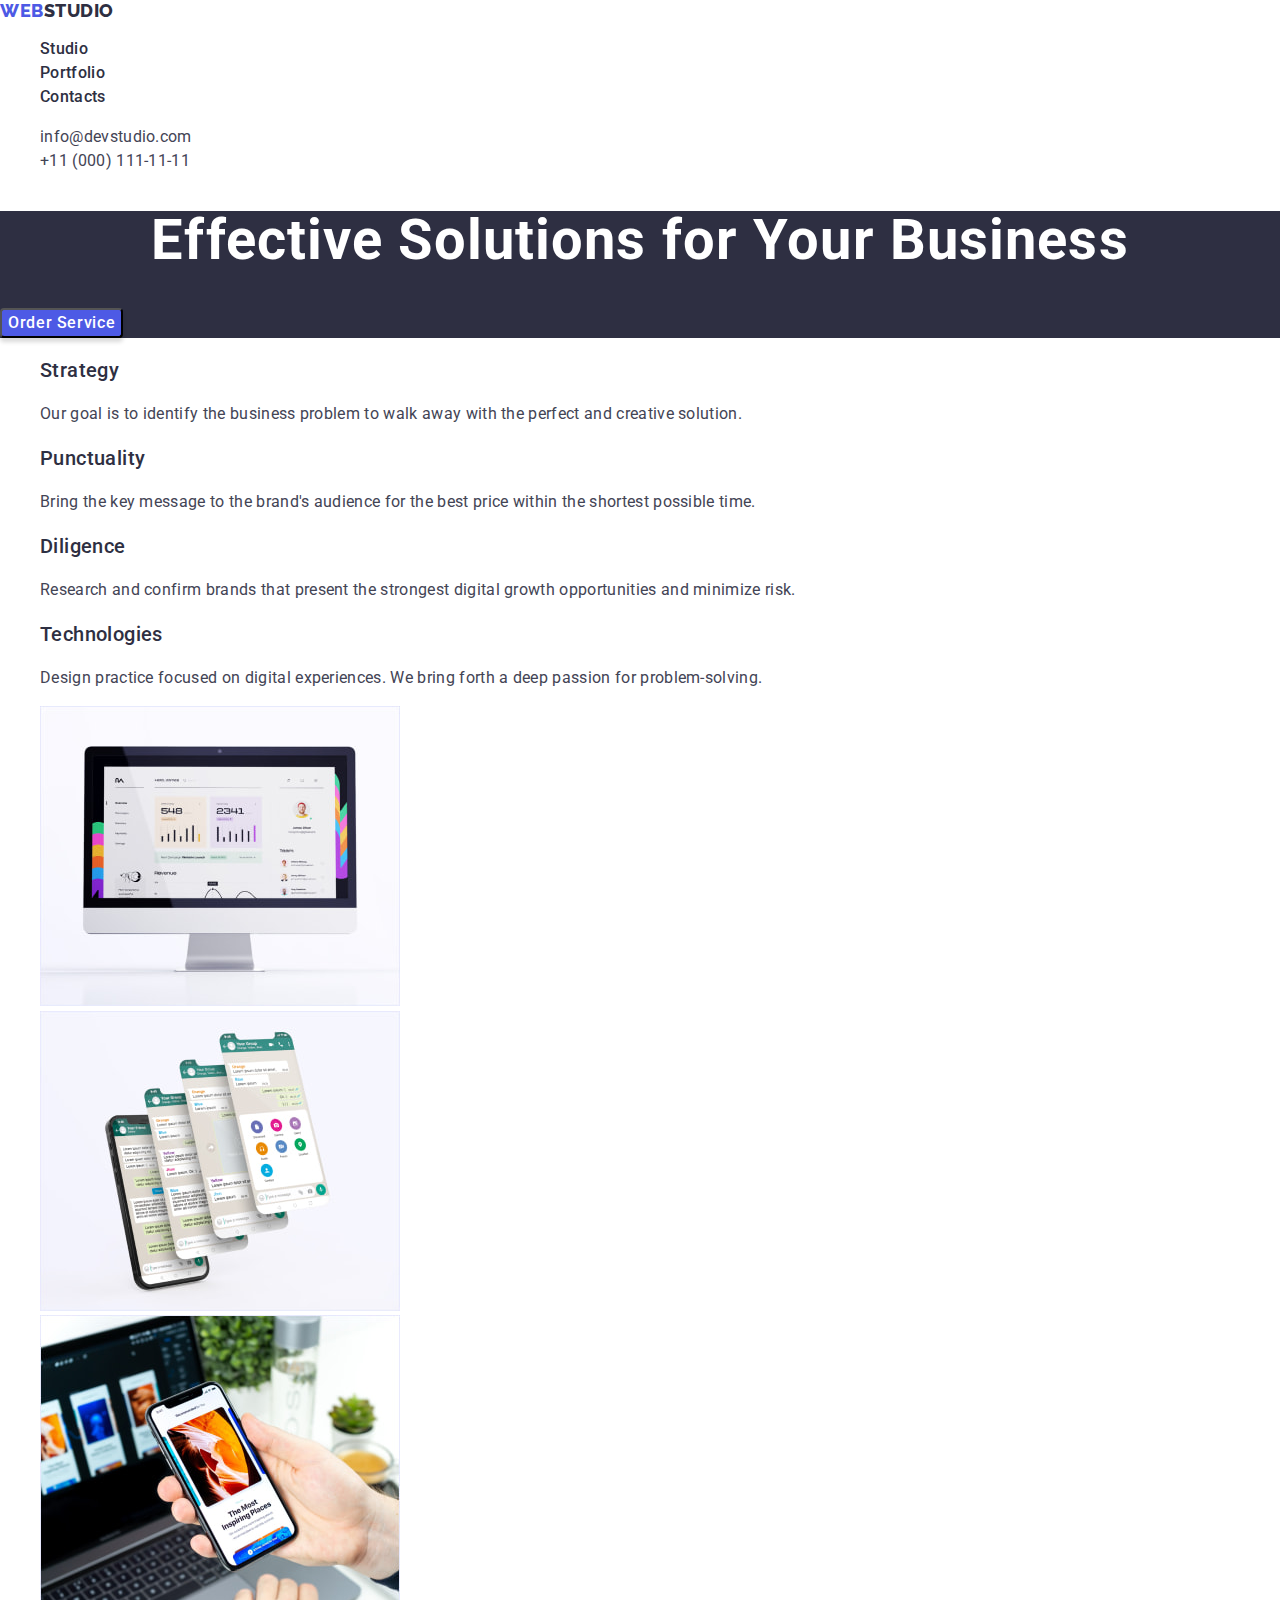
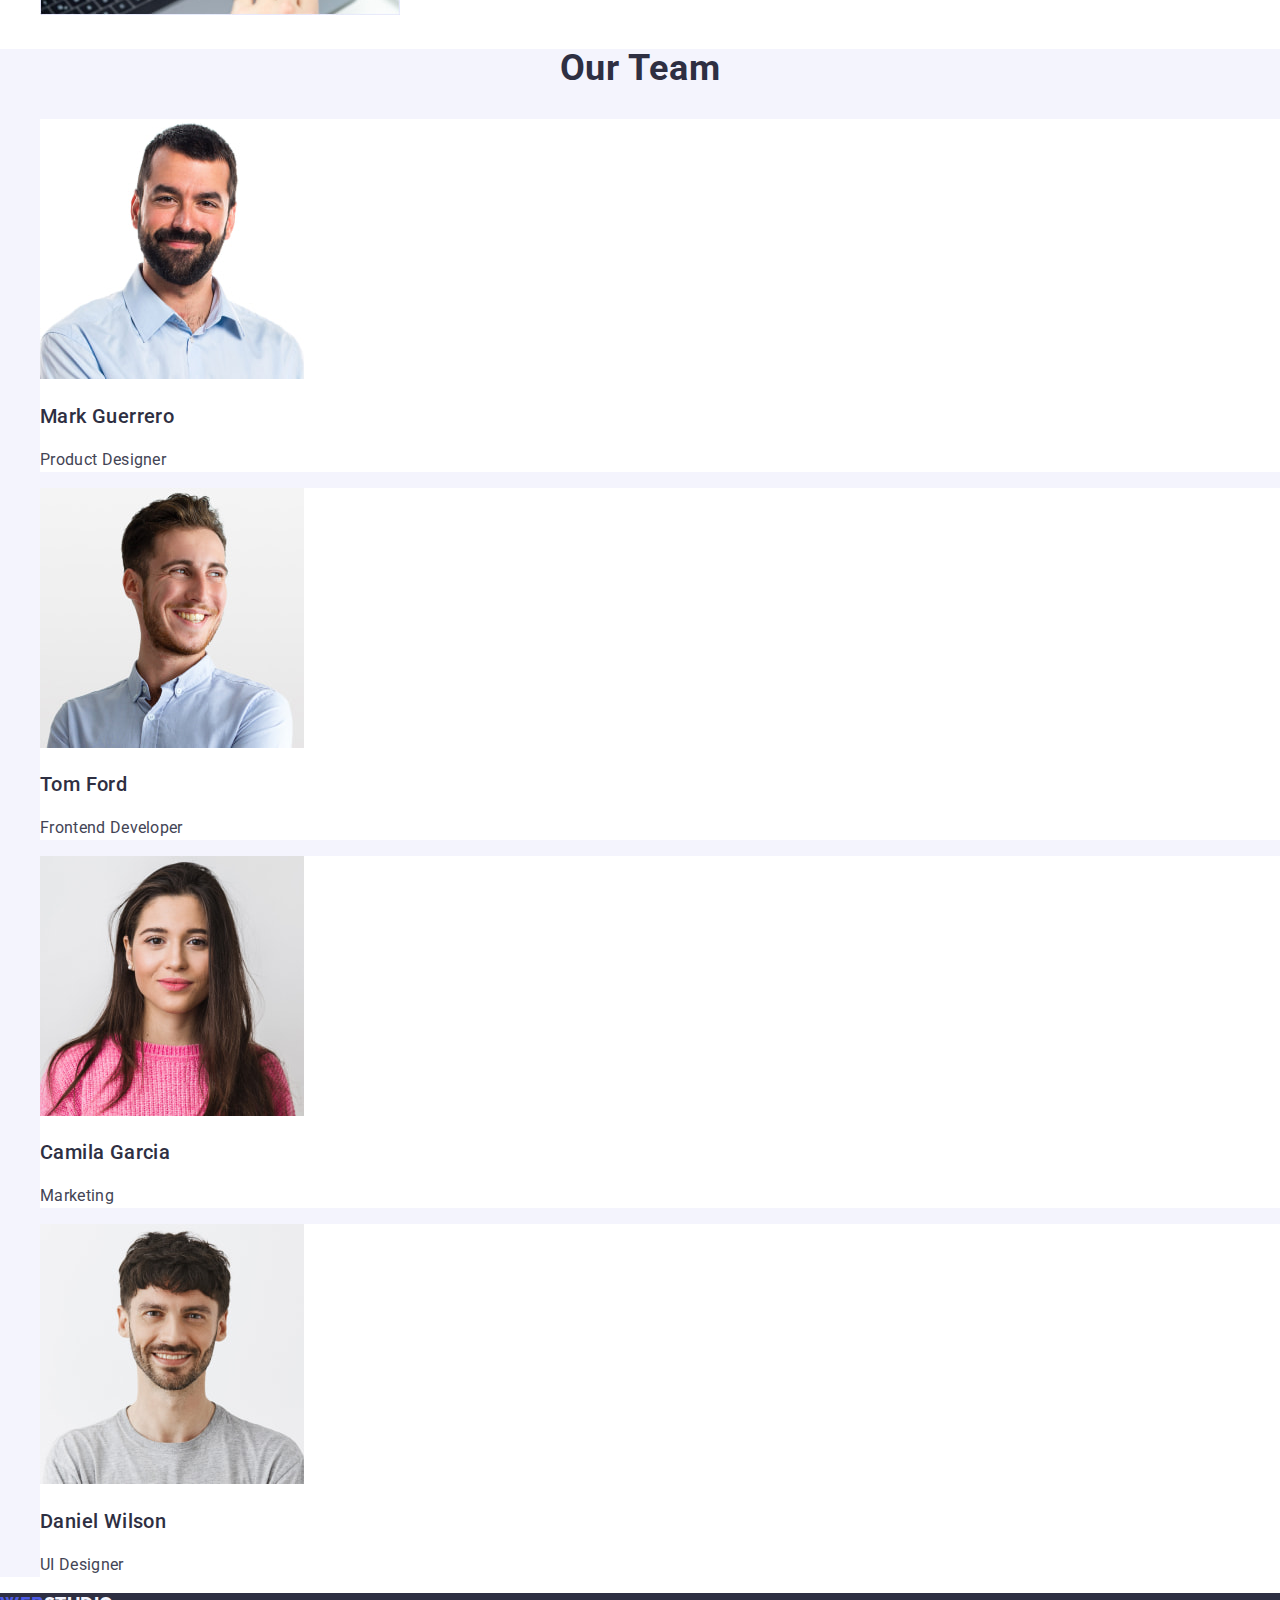
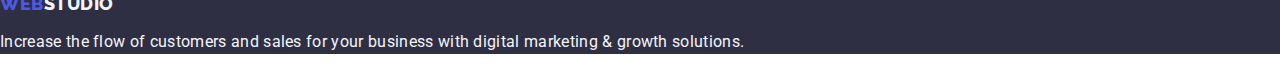
==== index.html @ 21a8a0e9 "HW updated in accordance to mentor`s advice" ====
<!DOCTYPE html>
<html lang="en">
  <head>
    <meta charset="UTF-8" />
    <meta http-equiv="X-UA-Compatible" content="IE=edge" />
    <meta name="viewport" content="width=device-width, initial-scale=1.0" />
    <meta name="description" content="Effective Solutions for Your Business" />
    <title>Vebstudio</title>
    <link rel="preconnect" href="https://fonts.googleapis.com" />
    <link rel="preconnect" href="https://fonts.gstatic.com" crossorigin />
    <link
      href="https://fonts.googleapis.com/css2?family=Raleway:wght@800&family=Roboto:wght@400;500;700;900&display=swap"
      rel="stylesheet"
    />
    <link
      rel="stylesheet"
      href="https://cdnjs.cloudflare.com/ajax/libs/modern-normalize/1.0.0/modern-normalize.min.css"
    />
    <link rel="stylesheet" href="./css/styles.css" />
  </head>

  <body class="page-content">
    <!-- header section -->
    <header class="header">
      <!-- Menu nav -->
      <nav class="header-nav">
        <a class="logo link logo-web-light" href="./index.html">Web<span class="logo-web">Studio</span></a>
        <ul class="header-nav-list list">
          <li class="header-nav-item">
            <a class="header-nav-link link" href="./index.html">Studio</a>
          </li>
          <li class="header-nav-item">
            <a class="header-nav-link link" href="./portfolio.html">Portfolio</a>
          </li>
          <li class="header-nav-item">
            <a class="header-nav-link link" href="">Contacts</a>
          </li>
        </ul>
      </nav>
      <address class="header-contact">
        <ul class="header-contact-list list">
          <li class="header-contact-item">
            <a class="contact link" href="mailto:info@devstudio.com">info@devstudio.com</a>
          </li>
          <li class="header-contact-item">
            <a class="contact link" href="tel:+110001111111">+11 (000) 111-11-11</a>
          </li>
        </ul>
      </address>
    </header>

    <!-- unique page content -->
    <main class="main">
      <!-- hero section -->
      <section class="main-hero">
        <h1 class="main-title main-hero-title">Effective Solutions for Your Business</h1>
        <button class="btn button-text" type="button">Order Service</button>
      </section>

      <!-- feature section -->
      <section class="main-feature">
        <h2 class="section-title main-feature-title" hidden>Our features</h2>
        <ul class="main-feature-list list">
          <li class="main-feature-item">
            <h3 class="subtitle">Strategy</h3>
            <p class="subtitle-txt">
              Our goal is to identify the business problem to walk away with the perfect and creative solution.
            </p>
          </li>
          <li class="main-feature-item">
            <h3 class="subtitle">Punctuality</h3>
            <p class="subtitle-txt">
              Bring the key message to the brand's audience for the best price within the shortest possible time.
            </p>
          </li>
          <li class="main-feature-item">
            <h3 class="subtitle">Diligence</h3>
            <p class="subtitle-txt">
              Research and confirm brands that present the strongest digital growth opportunities and minimize risk.
            </p>
          </li>
          <li class="main-feature-item">
            <h3 class="subtitle">Technologies</h3>
            <p class="subtitle-txt">
              Design practice focused on digital experiences. We bring forth a deep passion for problem-solving.
            </p>
          </li>
        </ul>
      </section>

      <!-- service section -->
      <section class="main-service">
        <h2 class="section-title main-service-title" hidden>What are we doing</h2>
        <ul class="main-service-list list">
          <li class="main-service-item">
            <img class="main-service-img" src="./images/section-2/img-1.jpg" alt="Monitor" width="360" height="300" />
          </li>
          <li class="main-service-item">
            <img
              class="main-service-img"
              src="./images/section-2/img-2.jpg"
              alt="Mobile app"
              width="360"
              height="300"
            />
          </li>
          <li class="main-service-item">
            <img
              class="main-service-img"
              src="./images/section-2/img-3.jpg"
              alt="Phone in a hand"
              width="360"
              height="300"
            />
          </li>
        </ul>
      </section>

      <!-- team section -->
      <section class="main-team">
        <h2 class="section-title main-team-title">Our Team</h2>
        <ul class="main-team-list list">
          <li class="main-team-item">
            <img class="main-team-img" src="./images/team/img-1.jpg" alt="Product Designer" width="264" height="260" />
            <h3 class="subtitle">Mark Guerrero</h3>
            <p class="subtitle-txt">Product Designer</p>
          </li>
          <li class="main-team-item">
            <img
              class="main-team-img"
              src="./images/team/img-2.jpg"
              alt="Frontend Developer"
              width="264"
              height="260"
            />
            <h3 class="subtitle">Tom Ford</h3>
            <p class="subtitle-txt">Frontend Developer</p>
          </li>
          <li class="main-team-item">
            <img class="main-team-img" src="./images/team/img-3.jpg" alt="Marketer" width="264" height="260" />
            <h3 class="subtitle">Camila Garcia</h3>
            <p class="subtitle-txt">Marketing</p>
          </li>
          <li class="main-team-item">
            <img class="main-team-img" src="./images/team/img-4.jpg" alt="UI Designer" width="264" height="260" />
            <h3 class="subtitle">Daniel Wilson</h3>
            <p class="subtitle-txt">UI Designer</p>
          </li>
        </ul>
      </section>
    </main>

    <!-- footer section -->
    <footer class="footer">
      <a class="logo link logo-web-light" href="./index.html">Web<span class="logo-web logo-light">Studio</span></a>
      <p class="footer-text subtitle-txt">
        Increase the flow of customers and sales for your business with digital marketing & growth solutions.
      </p>
    </footer>
  </body>
</html>
---- css/styles.css ----
:root {
  /* Fonts */
  --primary-font: 'Roboto', sans-serif;
  --secondary-font: 'Raleway', sans-serif;

  /* Colors */
  --color-iris: #4d5ae5;
  --color-ocean: #404bbf;
  --color-navy-blue: #2e2f42;
  --color-green: #31d0aa;
  --color-slate: #434455;
  --color-light-slate: #8e8f99;
  --color-cornflower: #e7e9fc;
  --color-cloud: #f4f4fd;
  --color-navy-blue-modal: #2e2f42;
  --color-grey: #2e2f42;
  --color-white: #ffffff;
  --color-dairy: #fcfcfc;
  /* Text colors */
  --main-txt-cl: #434455;
  --sec-txt-cl: #2e2f42;
  --main-title-cl: #ffffff;

  /* Other */
}
body {
  background-color: var(--color-white);
  font-size: 16px;
  font-family: var(--primary-font);
  color: var(--main-txt-cl);
}
/**
  |============================
  | Base styles
  |============================
*/
.visually-hidden {
  position: absolute;
  width: 1px;
  height: 1px;
  margin: -1px;
  border: 0;
  padding: 0;
  white-space: nowrap;
  clip-path: inset(100%);
  clip: rect(0 0 0 0);
  overflow: hidden;
}
.list {
  list-style-type: none;
}
.link {
  text-decoration: none;
}
.link:hover,
.link:focus {
  text-decoration: none;
}
.btn {
  font-family: inherit;
  cursor: pointer;
  background: var(--color-iris);
  box-shadow: 0px 4px 4px rgba(0, 0, 0, 0.15);
  border-radius: 4px;
}
.btn:hover,
.btn:focus {
  background-color: var(--color-ocean);
}
.main-title {
  font-family: var(--primary-font);
  font-size: 56px;
  font-weight: 700;
  line-height: 1.07;
  letter-spacing: 0.02em;
  text-align: center;
  color: var(--main-title-cl);
}
.section-title {
  font-size: 36px;
  font-weight: 700;
  line-height: 1.11;
  letter-spacing: 0.02em;
  text-transform: capitalize;
  text-align: center;
  color: var(--color-navy-blue);
}
.subtitle {
  font-size: 20px;
  font-weight: 500;
  line-height: 1.2;
  letter-spacing: 0.02em;
  color: var(--color-navy-blue);
}

.subtitle-txt {
  font-size: 16px;
  line-height: 1.5;
  letter-spacing: 0.02em;
}
.descr {
  font-size: 16px;
  font-weight: 500;
  line-height: 1.5;
  letter-spacing: 0.02em;
}
.button-text {
  font-size: 16px;
  font-weight: 500;
  line-height: 1.5;
  letter-spacing: 0.04em;
  text-decoration: none;
  text-transform: none;
  color: var(--color-white);
}
.small-text {
  font-size: 12px;
  line-height: 1.16;
  letter-spacing: 0.04em;
}
.logo,
.logo-web {
  font-family: var(--secondary-font);
  font-weight: 800;
  font-size: 18px;
  line-height: 1.17;
  letter-spacing: 0.03em;
  text-transform: uppercase;
  color: var(--color-navy-blue);
}
.logo-web-light {
  color: var(--color-iris);
}
.logo-light {
  color: var(--color-cloud);
}

/**
  |============================
  | Main page styles
  |============================
*/
/* Header styles */
/* nav section */
.header-nav-link {
  font-family: var(--primary-font);
  font-weight: 500;
  font-size: 16px;
  line-height: 1.5;
  letter-spacing: 0.02em;
  color: var(--color-navy-blue);
}
.header-nav-link:hover,
.header-nav-link:focus {
  color: var(--color-ocean);
}
/* contact section */
.header-contact {
  font-style: normal;
}
.contact {
  font-size: 16px;
  line-height: 1.5;
  letter-spacing: 0.02em;
  color: var(--color-slate);
}
.contact:hover,
.contact:focus {
  color: var(--color-ocean);
}
/* Main styles */
/* Hero section */
.main-hero {
  background-color: var(--color-navy-blue);
}
/* Feature section */

/* Service section */

/* team section */
.main-team {
  background-color: var(--color-cloud);
}

.main-team-item {
  background-color: var(--color-white);
}
.main-team-name {
  text-align: center;
}

.main-team-text {
  text-align: center;
}
/* Footer styles */
.footer {
  background-color: var(--color-navy-blue);
}
.footer-text {
  color: var(--color-cloud);
}

/**
  |============================
  | Portfolio styles
  |============================
*/
/* Portfolio main content styles */
.filter-btn {
  background-color: var(--color-cloud);
  border: 1px solid var(--color-cornflower);
  border-radius: 4px;
  color: var(--color-iris);
}

.filter-btn:hover,
.filter-btn:focus {
  color: var(--color-white);
}
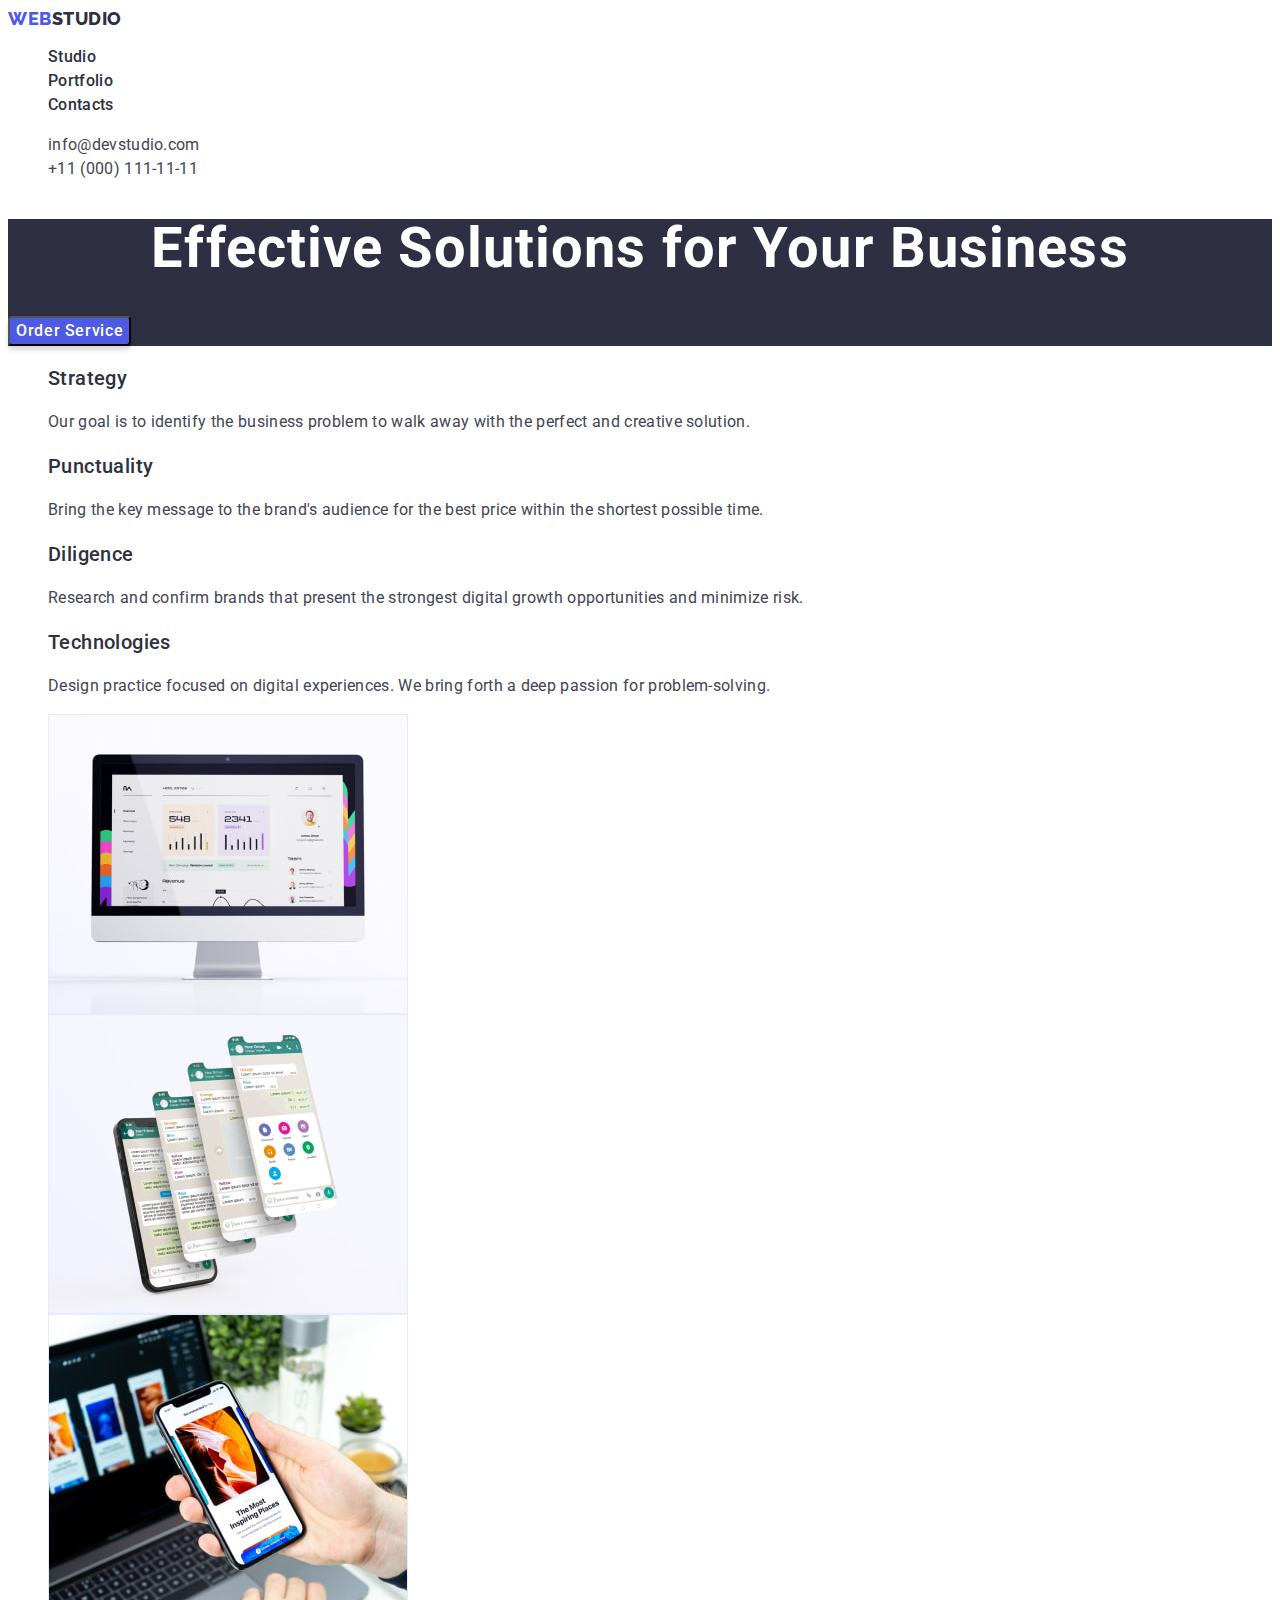
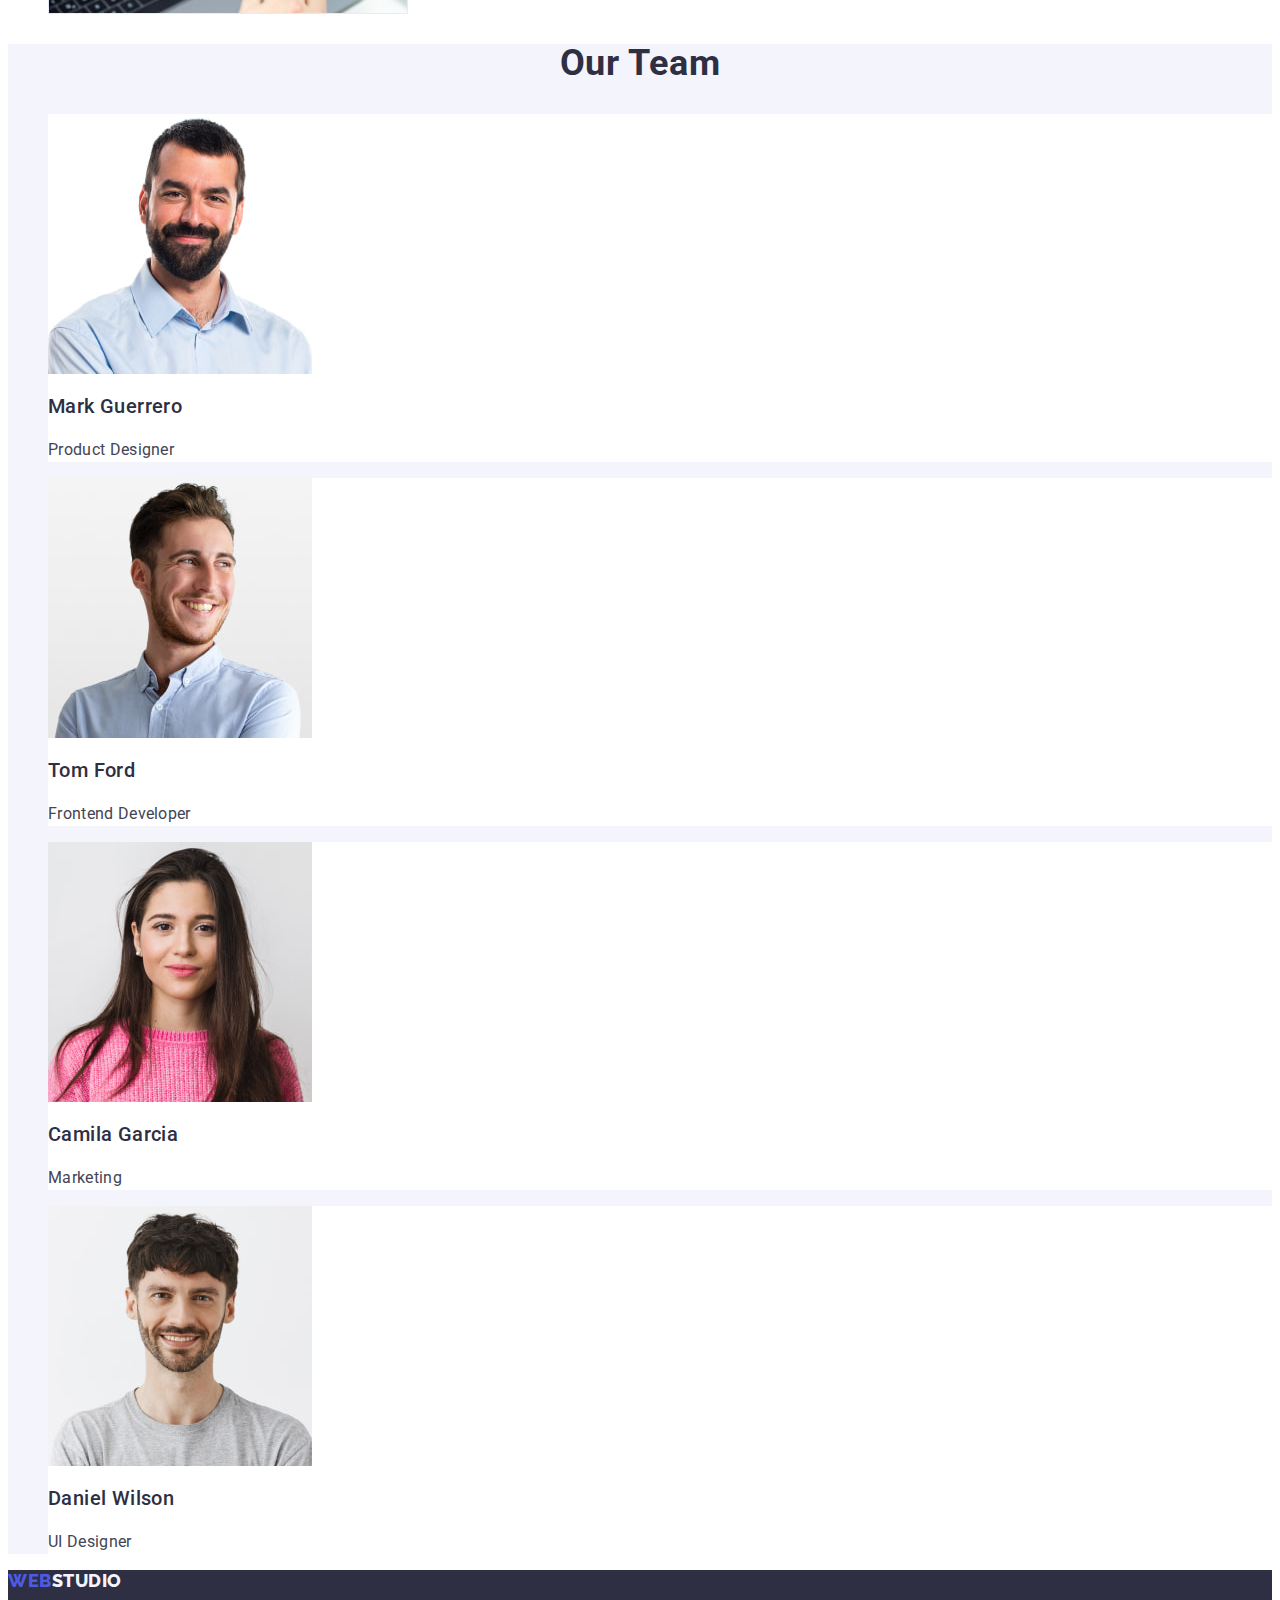
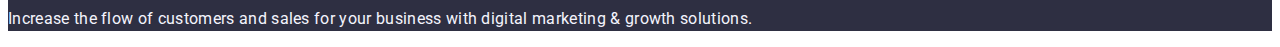
==== commit 87e8e007: "normalize" ====
--- a/index.html
+++ b/index.html
@@ -14,7 +14,10 @@
     />
     <link
       rel="stylesheet"
-      href="https://cdnjs.cloudflare.com/ajax/libs/modern-normalize/1.0.0/modern-normalize.min.css"
+      href="https://cdnjs.cloudflare.com/ajax/libs/modern-normalize/1.1.0/modern-normalize.min.css"
+      integrity="sha512-wpPYUAdjBVSE4KJnH1VR1HeZfpl1ub8YT/NKx4PuQ5NmX2tKuGu6U/JRp5y+Y8XG2tV+wKQpNHVUX03MfMFn9Q=="
+      crossorigin="anonymous"
+      referrerpolicy="no-referrer"
     />
     <link rel="stylesheet" href="./css/styles.css" />
   </head>
--- a/css/styles.css
+++ b/css/styles.css
@@ -1,3 +1,22 @@
+html {
+  box-sizing: border-box;
+}
+
+*,
+*::before,
+*::after {
+  box-sizing: inherit;
+}
+
+/**
+  |============================
+  | NORMALIZE VS RESET
+  |============================
+*/
+img {
+  display: block;
+}
+
 :root {
   /* Fonts */
   --primary-font: 'Roboto', sans-serif;
@@ -97,6 +116,7 @@
   font-size: 16px;
   line-height: 1.5;
   letter-spacing: 0.02em;
+  color: var(--color-slate);
 }
 .descr {
   font-size: 16px;
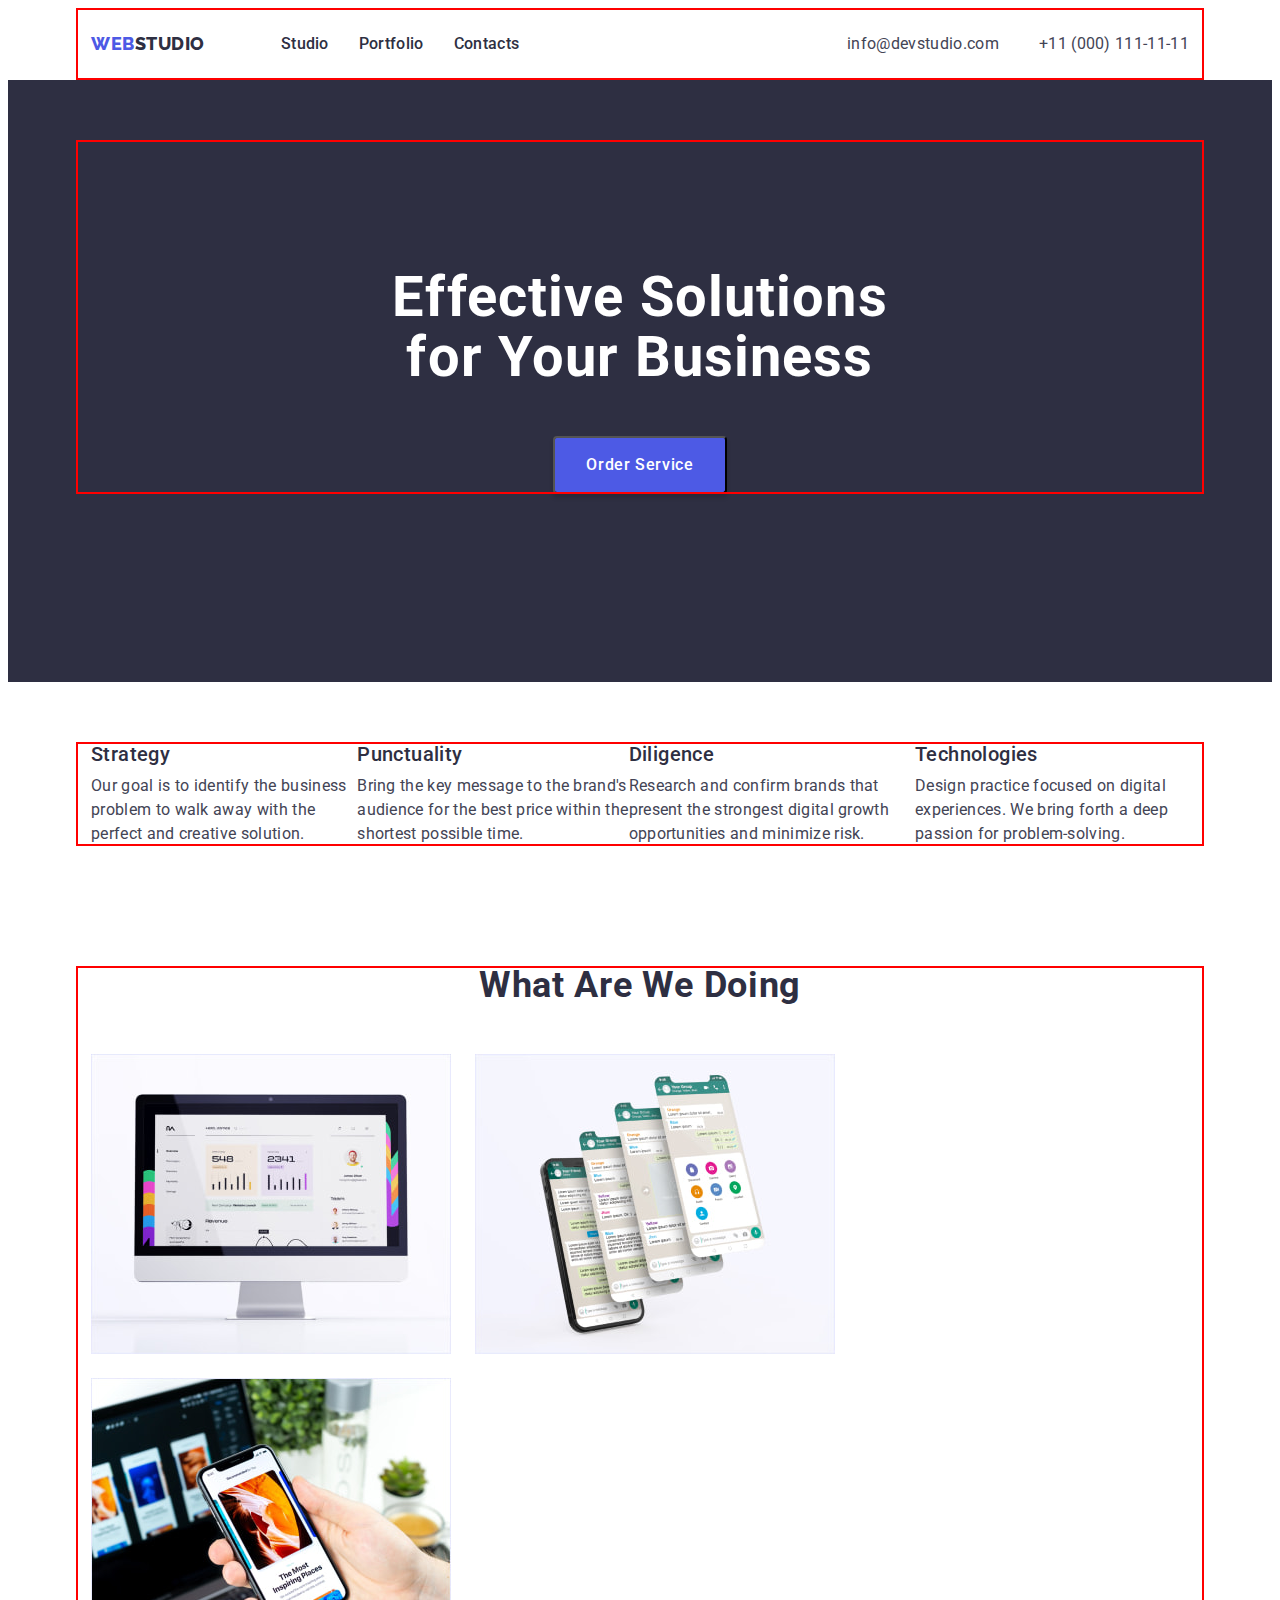
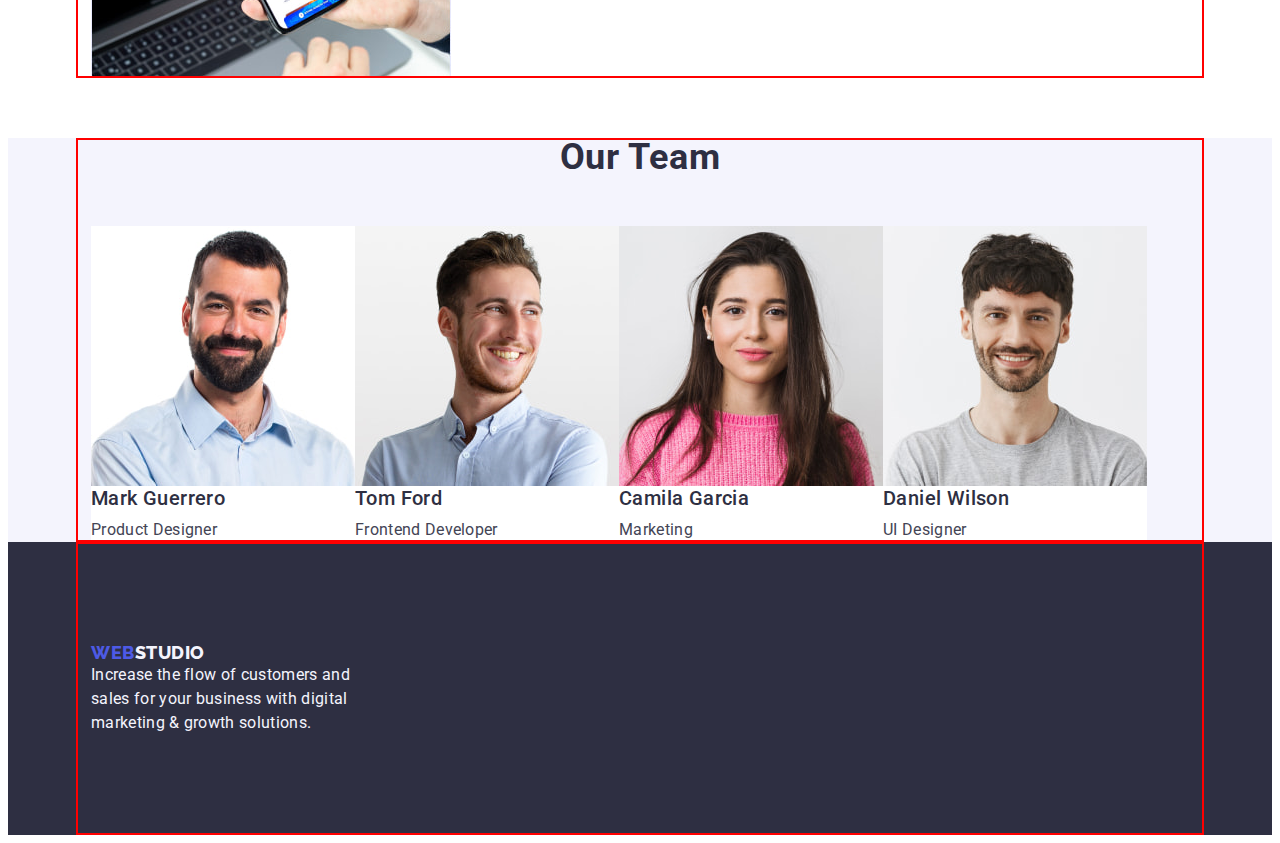
==== commit b9612b64: "111" ====
--- a/index.html
+++ b/index.html
@@ -25,140 +25,158 @@
   <body class="page-content">
     <!-- header section -->
     <header class="header">
-      <!-- Menu nav -->
-      <nav class="header-nav">
-        <a class="logo link logo-web-light" href="./index.html">Web<span class="logo-web">Studio</span></a>
-        <ul class="header-nav-list list">
-          <li class="header-nav-item">
-            <a class="header-nav-link link" href="./index.html">Studio</a>
-          </li>
-          <li class="header-nav-item">
-            <a class="header-nav-link link" href="./portfolio.html">Portfolio</a>
-          </li>
-          <li class="header-nav-item">
-            <a class="header-nav-link link" href="">Contacts</a>
-          </li>
-        </ul>
-      </nav>
-      <address class="header-contact">
-        <ul class="header-contact-list list">
-          <li class="header-contact-item">
-            <a class="contact link" href="mailto:info@devstudio.com">info@devstudio.com</a>
-          </li>
-          <li class="header-contact-item">
-            <a class="contact link" href="tel:+110001111111">+11 (000) 111-11-11</a>
-          </li>
-        </ul>
-      </address>
+      <div class="container flex-container">
+        <!-- Menu nav -->
+        <nav class="header-nav">
+          <a class="logo link logo-web-light" href="./index.html">Web<span class="logo-web">Studio</span></a>
+          <ul class="header-nav-list list">
+            <li class="header-nav-item">
+              <a class="header-nav-link link" href="./index.html">Studio</a>
+            </li>
+            <li class="header-nav-item">
+              <a class="header-nav-link link" href="./portfolio.html">Portfolio</a>
+            </li>
+            <li class="header-nav-item">
+              <a class="header-nav-link link" href="">Contacts</a>
+            </li>
+          </ul>
+        </nav>
+        <address class="header-contact">
+          <ul class="header-contact-list list">
+            <li class="header-contact-item">
+              <a class="contact link" href="mailto:info@devstudio.com">info@devstudio.com</a>
+            </li>
+            <li class="header-contact-item">
+              <a class="contact link" href="tel:+110001111111">+11 (000) 111-11-11</a>
+            </li>
+          </ul>
+        </address>
+      </div>
     </header>
 
     <!-- unique page content -->
     <main class="main">
       <!-- hero section -->
-      <section class="main-hero">
-        <h1 class="main-title main-hero-title">Effective Solutions for Your Business</h1>
-        <button class="btn button-text" type="button">Order Service</button>
+      <section class="main-hero section">
+        <div class="container">
+          <h1 class="main-title main-hero-title">Effective Solutions for Your Business</h1>
+          <button class="btn button-text main-hero-btn" type="button">Order Service</button>
+        </div>
       </section>
 
       <!-- feature section -->
-      <section class="main-feature">
-        <h2 class="section-title main-feature-title" hidden>Our features</h2>
-        <ul class="main-feature-list list">
-          <li class="main-feature-item">
-            <h3 class="subtitle">Strategy</h3>
-            <p class="subtitle-txt">
-              Our goal is to identify the business problem to walk away with the perfect and creative solution.
-            </p>
-          </li>
-          <li class="main-feature-item">
-            <h3 class="subtitle">Punctuality</h3>
-            <p class="subtitle-txt">
-              Bring the key message to the brand's audience for the best price within the shortest possible time.
-            </p>
-          </li>
-          <li class="main-feature-item">
-            <h3 class="subtitle">Diligence</h3>
-            <p class="subtitle-txt">
-              Research and confirm brands that present the strongest digital growth opportunities and minimize risk.
-            </p>
-          </li>
-          <li class="main-feature-item">
-            <h3 class="subtitle">Technologies</h3>
-            <p class="subtitle-txt">
-              Design practice focused on digital experiences. We bring forth a deep passion for problem-solving.
-            </p>
-          </li>
-        </ul>
+      <section class="main-feature section">
+        <div class="container">
+          <h2 class="section-title main-feature-title" hidden>Our features</h2>
+          <ul class="main-feature-list list flex-container">
+            <li class="main-feature-item">
+              <h3 class="subtitle">Strategy</h3>
+              <p class="subtitle-txt">
+                Our goal is to identify the business problem to walk away with the perfect and creative solution.
+              </p>
+            </li>
+            <li class="main-feature-item">
+              <h3 class="subtitle">Punctuality</h3>
+              <p class="subtitle-txt">
+                Bring the key message to the brand's audience for the best price within the shortest possible time.
+              </p>
+            </li>
+            <li class="main-feature-item">
+              <h3 class="subtitle">Diligence</h3>
+              <p class="subtitle-txt">
+                Research and confirm brands that present the strongest digital growth opportunities and minimize risk.
+              </p>
+            </li>
+            <li class="main-feature-item">
+              <h3 class="subtitle">Technologies</h3>
+              <p class="subtitle-txt">
+                Design practice focused on digital experiences. We bring forth a deep passion for problem-solving.
+              </p>
+            </li>
+          </ul>
+        </div>
       </section>
 
       <!-- service section -->
-      <section class="main-service">
-        <h2 class="section-title main-service-title" hidden>What are we doing</h2>
-        <ul class="main-service-list list">
-          <li class="main-service-item">
-            <img class="main-service-img" src="./images/section-2/img-1.jpg" alt="Monitor" width="360" height="300" />
-          </li>
-          <li class="main-service-item">
-            <img
-              class="main-service-img"
-              src="./images/section-2/img-2.jpg"
-              alt="Mobile app"
-              width="360"
-              height="300"
-            />
-          </li>
-          <li class="main-service-item">
-            <img
-              class="main-service-img"
-              src="./images/section-2/img-3.jpg"
-              alt="Phone in a hand"
-              width="360"
-              height="300"
-            />
-          </li>
-        </ul>
+      <section class="main-service section">
+        <div class="container">
+          <h2 class="section-title main-service-title">What are we doing</h2>
+          <ul class="main-service-list list card-set flex-container">
+            <li class="main-service-item card-set-item">
+              <img class="main-service-img" src="./images/section-2/img-1.jpg" alt="Monitor" width="360" height="300" />
+            </li>
+            <li class="main-service-item card-set-item">
+              <img
+                class="main-service-img"
+                src="./images/section-2/img-2.jpg"
+                alt="Mobile app"
+                width="360"
+                height="300"
+              />
+            </li>
+            <li class="main-service-item card-set-item">
+              <img
+                class="main-service-img"
+                src="./images/section-2/img-3.jpg"
+                alt="Phone in a hand"
+                width="360"
+                height="300"
+              />
+            </li>
+          </ul>
+        </div>
       </section>
 
       <!-- team section -->
-      <section class="main-team">
-        <h2 class="section-title main-team-title">Our Team</h2>
-        <ul class="main-team-list list">
-          <li class="main-team-item">
-            <img class="main-team-img" src="./images/team/img-1.jpg" alt="Product Designer" width="264" height="260" />
-            <h3 class="subtitle">Mark Guerrero</h3>
-            <p class="subtitle-txt">Product Designer</p>
-          </li>
-          <li class="main-team-item">
-            <img
-              class="main-team-img"
-              src="./images/team/img-2.jpg"
-              alt="Frontend Developer"
-              width="264"
-              height="260"
-            />
-            <h3 class="subtitle">Tom Ford</h3>
-            <p class="subtitle-txt">Frontend Developer</p>
-          </li>
-          <li class="main-team-item">
-            <img class="main-team-img" src="./images/team/img-3.jpg" alt="Marketer" width="264" height="260" />
-            <h3 class="subtitle">Camila Garcia</h3>
-            <p class="subtitle-txt">Marketing</p>
-          </li>
-          <li class="main-team-item">
-            <img class="main-team-img" src="./images/team/img-4.jpg" alt="UI Designer" width="264" height="260" />
-            <h3 class="subtitle">Daniel Wilson</h3>
-            <p class="subtitle-txt">UI Designer</p>
-          </li>
-        </ul>
+      <section class="main-team section">
+        <div class="container">
+          <h2 class="section-title main-team-title">Our Team</h2>
+          <ul class="main-team-list list flex-container">
+            <li class="main-team-item">
+              <img
+                class="main-team-img"
+                src="./images/team/img-1.jpg"
+                alt="Product Designer"
+                width="264"
+                height="260"
+              />
+              <h3 class="subtitle">Mark Guerrero</h3>
+              <p class="subtitle-txt">Product Designer</p>
+            </li>
+            <li class="main-team-item">
+              <img
+                class="main-team-img"
+                src="./images/team/img-2.jpg"
+                alt="Frontend Developer"
+                width="264"
+                height="260"
+              />
+              <h3 class="subtitle">Tom Ford</h3>
+              <p class="subtitle-txt">Frontend Developer</p>
+            </li>
+            <li class="main-team-item">
+              <img class="main-team-img" src="./images/team/img-3.jpg" alt="Marketer" width="264" height="260" />
+              <h3 class="subtitle">Camila Garcia</h3>
+              <p class="subtitle-txt">Marketing</p>
+            </li>
+            <li class="main-team-item">
+              <img class="main-team-img" src="./images/team/img-4.jpg" alt="UI Designer" width="264" height="260" />
+              <h3 class="subtitle">Daniel Wilson</h3>
+              <p class="subtitle-txt">UI Designer</p>
+            </li>
+          </ul>
+        </div>
       </section>
     </main>
 
     <!-- footer section -->
     <footer class="footer">
-      <a class="logo link logo-web-light" href="./index.html">Web<span class="logo-web logo-light">Studio</span></a>
-      <p class="footer-text subtitle-txt">
-        Increase the flow of customers and sales for your business with digital marketing & growth solutions.
-      </p>
+      <div class="container footer-container">
+        <a class="logo link logo-web-light" href="./index.html">Web<span class="logo-web logo-light">Studio</span></a>
+        <p class="footer-text subtitle-txt">
+          Increase the flow of customers and sales for your business with digital marketing & growth solutions.
+        </p>
+      </div>
     </footer>
   </body>
 </html>
--- a/css/styles.css
+++ b/css/styles.css
@@ -15,6 +15,23 @@
 */
 img {
   display: block;
+  max-width: 100%;
+  height: auto;
+}
+h1,
+h2,
+h3,
+h4,
+h5,
+h6,
+p,
+ul {
+  margin: 0;
+}
+.list {
+  list-style-type: none;
+  padding: 0;
+  margin: 0;
 }
 
 :root {
@@ -41,6 +58,8 @@
   --main-title-cl: #ffffff;
 
   /* Other */
+  --indent: 24px;
+  --items: 3;
 }
 body {
   background-color: var(--color-white);
@@ -65,8 +84,15 @@
   clip: rect(0 0 0 0);
   overflow: hidden;
 }
-.list {
-  list-style-type: none;
+.section:not(:last-child) {
+  padding: 60px 0;
+}
+.container {
+  width: 1128px;
+  margin: 0 auto;
+  padding: 0 15px;
+  outline: 2px solid red;
+  outline-offset: -2px;
 }
 .link {
   text-decoration: none;
@@ -103,15 +129,16 @@
   text-transform: capitalize;
   text-align: center;
   color: var(--color-navy-blue);
+  margin-bottom: 48px;
 }
 .subtitle {
+  margin-bottom: 8px;
   font-size: 20px;
   font-weight: 500;
   line-height: 1.2;
   letter-spacing: 0.02em;
   color: var(--color-navy-blue);
 }
-
 .subtitle-txt {
   font-size: 16px;
   line-height: 1.5;
@@ -147,9 +174,11 @@
   letter-spacing: 0.03em;
   text-transform: uppercase;
   color: var(--color-navy-blue);
+  margin-right: 38px;
 }
 .logo-web-light {
   color: var(--color-iris);
+  padding: 24px 0;
 }
 .logo-light {
   color: var(--color-cloud);
@@ -157,11 +186,42 @@
 
 /**
   |============================
+  | Card set
+  |============================
+*/
+.card-set {
+  display: flex;
+  flex-wrap: wrap;
+  gap: var(--indent);
+}
+.card-set-item {
+  flex-basis: calc((100% - (var(--indent) * var(--items)) - 1) / var(--items));
+}
+
+/**
+  |============================
   | Main page styles
   |============================
 */
 /* Header styles */
+.header {
+}
+
+.flex-container {
+  display: flex;
+  align-items: center;
+}
 /* nav section */
+.header-nav {
+  display: flex;
+  align-items: center;
+  margin-right: auto;
+}
+.header-nav-list {
+  display: flex;
+  align-items: center;
+  gap: 30px;
+}
 .header-nav-link {
   font-family: var(--primary-font);
   font-weight: 500;
@@ -169,20 +229,31 @@
   line-height: 1.5;
   letter-spacing: 0.02em;
   color: var(--color-navy-blue);
+  display: block;
+  align-items: center;
+  padding: 24px 0;
 }
 .header-nav-link:hover,
 .header-nav-link:focus {
   color: var(--color-ocean);
 }
+
 /* contact section */
 .header-contact {
   font-style: normal;
 }
+.header-contact-list {
+  display: flex;
+  align-items: center;
+  gap: 40px;
+}
+
 .contact {
   font-size: 16px;
   line-height: 1.5;
   letter-spacing: 0.02em;
   color: var(--color-slate);
+  padding: 24px 0;
 }
 .contact:hover,
 .contact:focus {
@@ -193,9 +264,30 @@
 .main-hero {
   background-color: var(--color-navy-blue);
 }
+
+.main-hero-title {
+  width: 496px;
+  margin: auto;
+  padding: 128px 0 0 0;
+  margin-bottom: 48px;
+}
+
+.main-hero-btn {
+  min-width: 169px;
+  min-height: 56px;
+  display: flex;
+  padding: 15px 31px;
+  gap: 10px;
+  margin: 0 auto;
+  margin-bottom: 128px;
+}
+
 /* Feature section */
 
 /* Service section */
+
+.main-service-item {
+}
 
 /* team section */
 .main-team {
@@ -218,6 +310,11 @@
 }
 .footer-text {
   color: var(--color-cloud);
+  width: 264px;
+}
+.footer-container {
+  display: block;
+  padding: 100px 15px;
 }
 
 /**
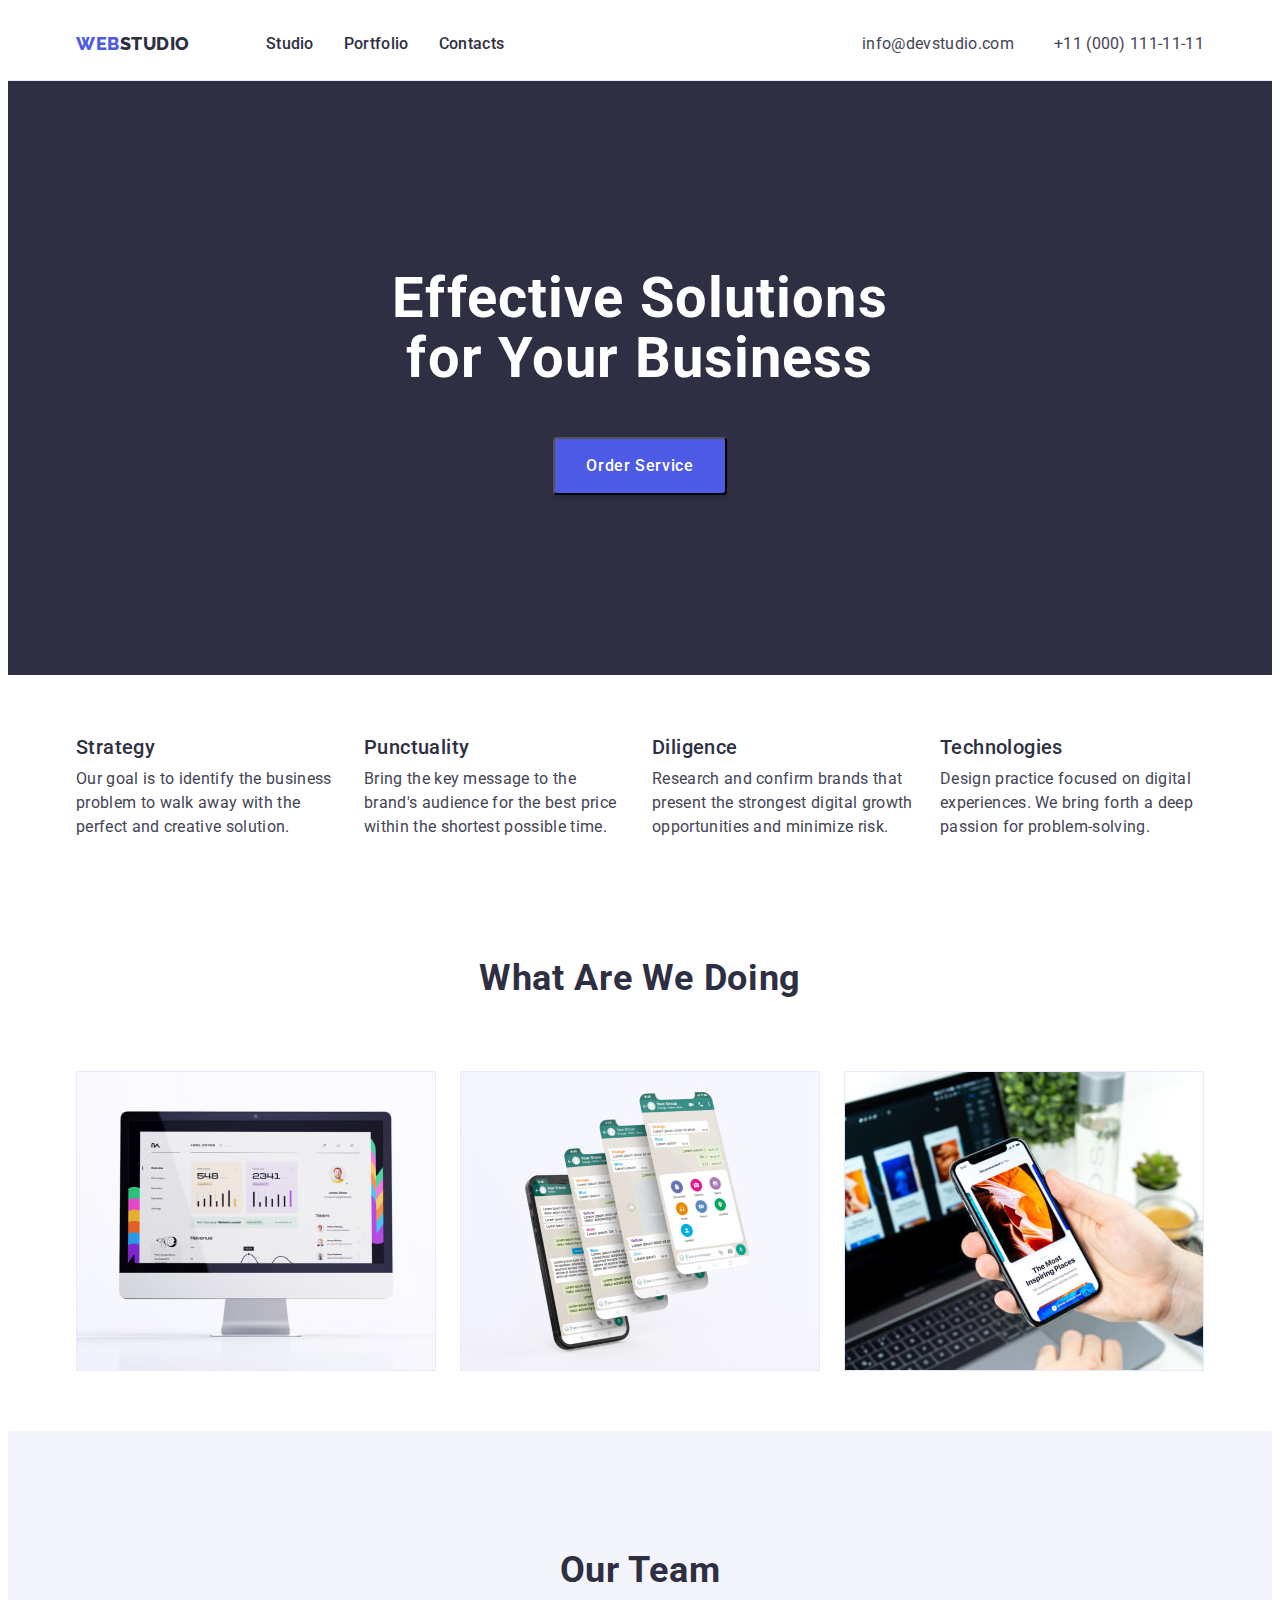
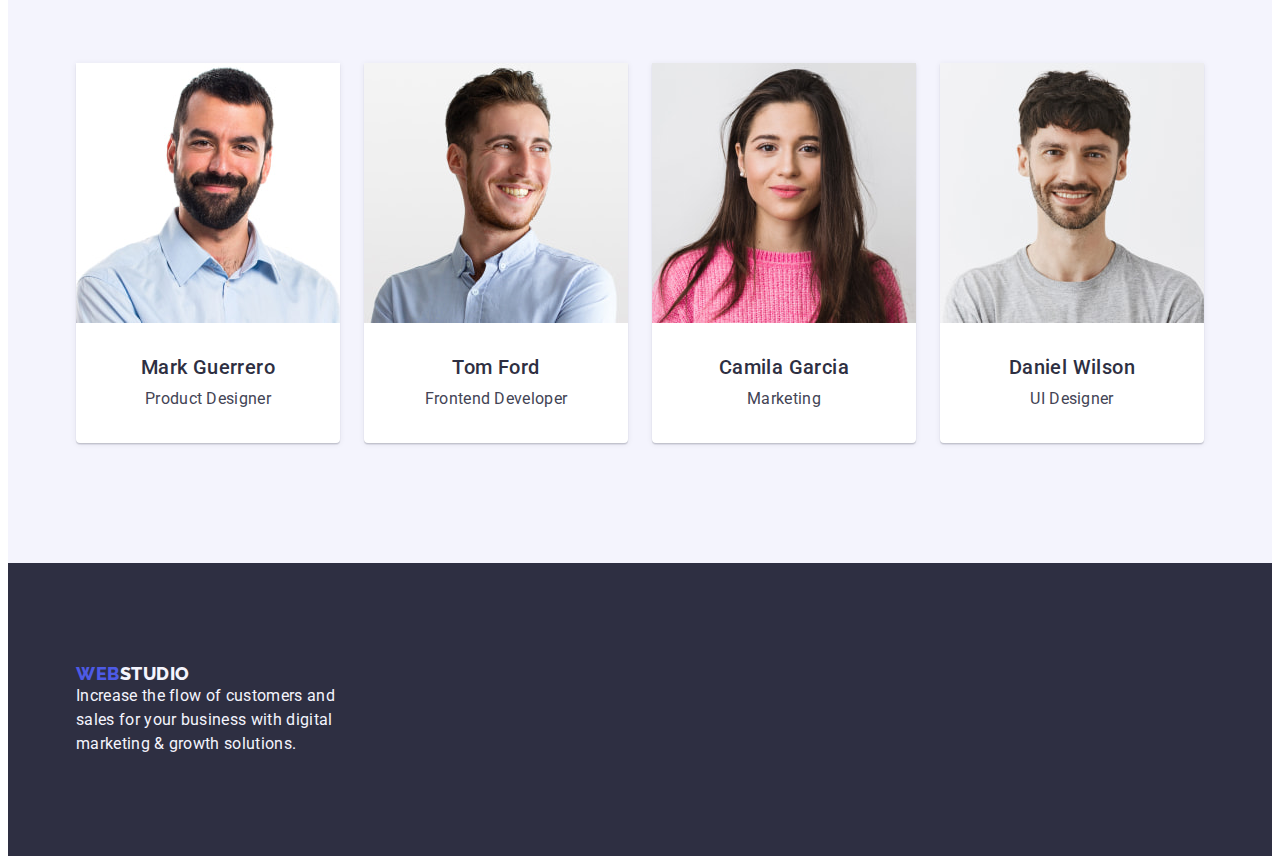
==== commit 6c7e51ab: "hw 3 version 1.0" ====
--- a/index.html
+++ b/index.html
@@ -60,7 +60,9 @@
       <section class="main-hero section">
         <div class="container">
           <h1 class="main-title main-hero-title">Effective Solutions for Your Business</h1>
-          <button class="btn button-text main-hero-btn" type="button">Order Service</button>
+          <div class="btn-container"
+            ><button class="btn button-text main-hero-btn" type="button">Order Service</button>
+          </div>
         </div>
       </section>
 
@@ -68,26 +70,26 @@
       <section class="main-feature section">
         <div class="container">
           <h2 class="section-title main-feature-title" hidden>Our features</h2>
-          <ul class="main-feature-list list flex-container">
-            <li class="main-feature-item">
+          <ul class="main-feature-list list flex-container card-set">
+            <li class="main-feature-item card-set-item">
               <h3 class="subtitle">Strategy</h3>
               <p class="subtitle-txt">
                 Our goal is to identify the business problem to walk away with the perfect and creative solution.
               </p>
             </li>
-            <li class="main-feature-item">
+            <li class="main-feature-item card-set-item">
               <h3 class="subtitle">Punctuality</h3>
               <p class="subtitle-txt">
                 Bring the key message to the brand's audience for the best price within the shortest possible time.
               </p>
             </li>
-            <li class="main-feature-item">
+            <li class="main-feature-item card-set-item">
               <h3 class="subtitle">Diligence</h3>
               <p class="subtitle-txt">
                 Research and confirm brands that present the strongest digital growth opportunities and minimize risk.
               </p>
             </li>
-            <li class="main-feature-item">
+            <li class="main-feature-item card-set-item">
               <h3 class="subtitle">Technologies</h3>
               <p class="subtitle-txt">
                 Design practice focused on digital experiences. We bring forth a deep passion for problem-solving.
@@ -101,7 +103,7 @@
       <section class="main-service section">
         <div class="container">
           <h2 class="section-title main-service-title">What are we doing</h2>
-          <ul class="main-service-list list card-set flex-container">
+          <ul class="main-service-list list flex-container card-set">
             <li class="main-service-item card-set-item">
               <img class="main-service-img" src="./images/section-2/img-1.jpg" alt="Monitor" width="360" height="300" />
             </li>
@@ -140,8 +142,8 @@
                 width="264"
                 height="260"
               />
-              <h3 class="subtitle">Mark Guerrero</h3>
-              <p class="subtitle-txt">Product Designer</p>
+              <h3 class="subtitle main-team-name">Mark Guerrero</h3>
+              <p class="subtitle-txt main-team-text">Product Designer</p>
             </li>
             <li class="main-team-item">
               <img
@@ -151,18 +153,18 @@
                 width="264"
                 height="260"
               />
-              <h3 class="subtitle">Tom Ford</h3>
-              <p class="subtitle-txt">Frontend Developer</p>
+              <h3 class="subtitle main-team-name">Tom Ford</h3>
+              <p class="subtitle-txt main-team-text">Frontend Developer</p>
             </li>
             <li class="main-team-item">
               <img class="main-team-img" src="./images/team/img-3.jpg" alt="Marketer" width="264" height="260" />
-              <h3 class="subtitle">Camila Garcia</h3>
-              <p class="subtitle-txt">Marketing</p>
+              <h3 class="subtitle main-team-name">Camila Garcia</h3>
+              <p class="subtitle-txt main-team-text">Marketing</p>
             </li>
             <li class="main-team-item">
               <img class="main-team-img" src="./images/team/img-4.jpg" alt="UI Designer" width="264" height="260" />
-              <h3 class="subtitle">Daniel Wilson</h3>
-              <p class="subtitle-txt">UI Designer</p>
+              <h3 class="subtitle main-team-name">Daniel Wilson</h3>
+              <p class="subtitle-txt main-team-text">UI Designer</p>
             </li>
           </ul>
         </div>
--- a/css/styles.css
+++ b/css/styles.css
@@ -1,13 +1,11 @@
 html {
   box-sizing: border-box;
 }
-
 *,
 *::before,
 *::after {
   box-sizing: inherit;
 }
-
 /**
   |============================
   | NORMALIZE VS RESET
@@ -33,12 +31,10 @@
   padding: 0;
   margin: 0;
 }
-
 :root {
   /* Fonts */
   --primary-font: 'Roboto', sans-serif;
   --secondary-font: 'Raleway', sans-serif;
-
   /* Colors */
   --color-iris: #4d5ae5;
   --color-ocean: #404bbf;
@@ -88,11 +84,11 @@
   padding: 60px 0;
 }
 .container {
-  width: 1128px;
+  width: 1158px;
   margin: 0 auto;
   padding: 0 15px;
-  outline: 2px solid red;
-  outline-offset: -2px;
+  /* outline: 2px solid red;
+  outline-offset: -2px; */
 }
 .link {
   text-decoration: none;
@@ -111,6 +107,8 @@
 .btn:hover,
 .btn:focus {
   background-color: var(--color-ocean);
+  box-shadow: 0px 3px 1px rgba(0, 0, 0, 0.1), 0px 2px 1px rgba(0, 0, 0, 0.08), 0px 2px 2px rgba(0, 0, 0, 0.12);
+  border-radius: 4px;
 }
 .main-title {
   font-family: var(--primary-font);
@@ -129,7 +127,7 @@
   text-transform: capitalize;
   text-align: center;
   color: var(--color-navy-blue);
-  margin-bottom: 48px;
+  margin-bottom: 72px;
 }
 .subtitle {
   margin-bottom: 8px;
@@ -183,7 +181,6 @@
 .logo-light {
   color: var(--color-cloud);
 }
-
 /**
   |============================
   | Card set
@@ -195,9 +192,8 @@
   gap: var(--indent);
 }
 .card-set-item {
-  flex-basis: calc((100% - (var(--indent) * var(--items)) - 1) / var(--items));
-}
-
+  flex-basis: calc((100% - var(--indent) * (var(--items) - 1)) / var(--items));
+}
 /**
   |============================
   | Main page styles
@@ -205,8 +201,8 @@
 */
 /* Header styles */
 .header {
-}
-
+  border-bottom: 1px solid #e7e9fc;
+}
 .flex-container {
   display: flex;
   align-items: center;
@@ -237,7 +233,6 @@
 .header-nav-link:focus {
   color: var(--color-ocean);
 }
-
 /* contact section */
 .header-contact {
   font-style: normal;
@@ -247,7 +242,6 @@
   align-items: center;
   gap: 40px;
 }
-
 .contact {
   font-size: 16px;
   line-height: 1.5;
@@ -264,43 +258,56 @@
 .main-hero {
   background-color: var(--color-navy-blue);
 }
-
 .main-hero-title {
   width: 496px;
   margin: auto;
   padding: 128px 0 0 0;
   margin-bottom: 48px;
 }
-
 .main-hero-btn {
+  display: block;
   min-width: 169px;
   min-height: 56px;
-  display: flex;
   padding: 15px 31px;
-  gap: 10px;
   margin: 0 auto;
-  margin-bottom: 128px;
-}
-
+}
+.btn-container {
+  padding-bottom: 120px;
+}
 /* Feature section */
-
+.main-feature-list {
+}
+.main-feature-item {
+  --items: 4;
+}
 /* Service section */
-
-.main-service-item {
-}
 
 /* team section */
 .main-team {
   background-color: var(--color-cloud);
 }
-
+.main-team-title {
+  padding-top: 120px;
+}
+.main-team-img {
+  margin-bottom: 32px;
+}
+.main-team-list {
+  flex-wrap: wrap;
+  gap: 24px;
+  padding-bottom: 120px;
+}
 .main-team-item {
   background-color: var(--color-white);
+  flex-basis: calc((100% - 3 * 24px) / 4);
+  padding: 0px 0px 32px;
+  gap: 32px;
+  box-shadow: 0px 1px 6px rgba(46, 47, 66, 0.08), 0px 1px 1px rgba(46, 47, 66, 0.16), 0px 2px 1px rgba(46, 47, 66, 0.08);
+  border-radius: 0px 0px 4px 4px;
 }
 .main-team-name {
   text-align: center;
 }
-
 .main-team-text {
   text-align: center;
 }
@@ -316,21 +323,40 @@
   display: block;
   padding: 100px 15px;
 }
-
 /**
   |============================
   | Portfolio styles
   |============================
 */
 /* Portfolio main content styles */
+.pfl-filters-list {
+  padding: 96px 0 72px 0;
+  gap: 24px;
+  justify-content: center;
+}
 .filter-btn {
   background-color: var(--color-cloud);
   border: 1px solid var(--color-cornflower);
   border-radius: 4px;
   color: var(--color-iris);
 }
-
 .filter-btn:hover,
 .filter-btn:focus {
   color: var(--color-white);
 }
+
+.filter-btn-txt {
+  padding: 12px 24px;
+}
+.pfl-row-list {
+  gap: 24px;
+  row-gap: 48px;
+  padding-bottom: 120px;
+}
+.pfl-row-item {
+  border: 1px solid #e7e9fc;
+}
+
+.row-text-container {
+  padding: 32px 16px;
+}
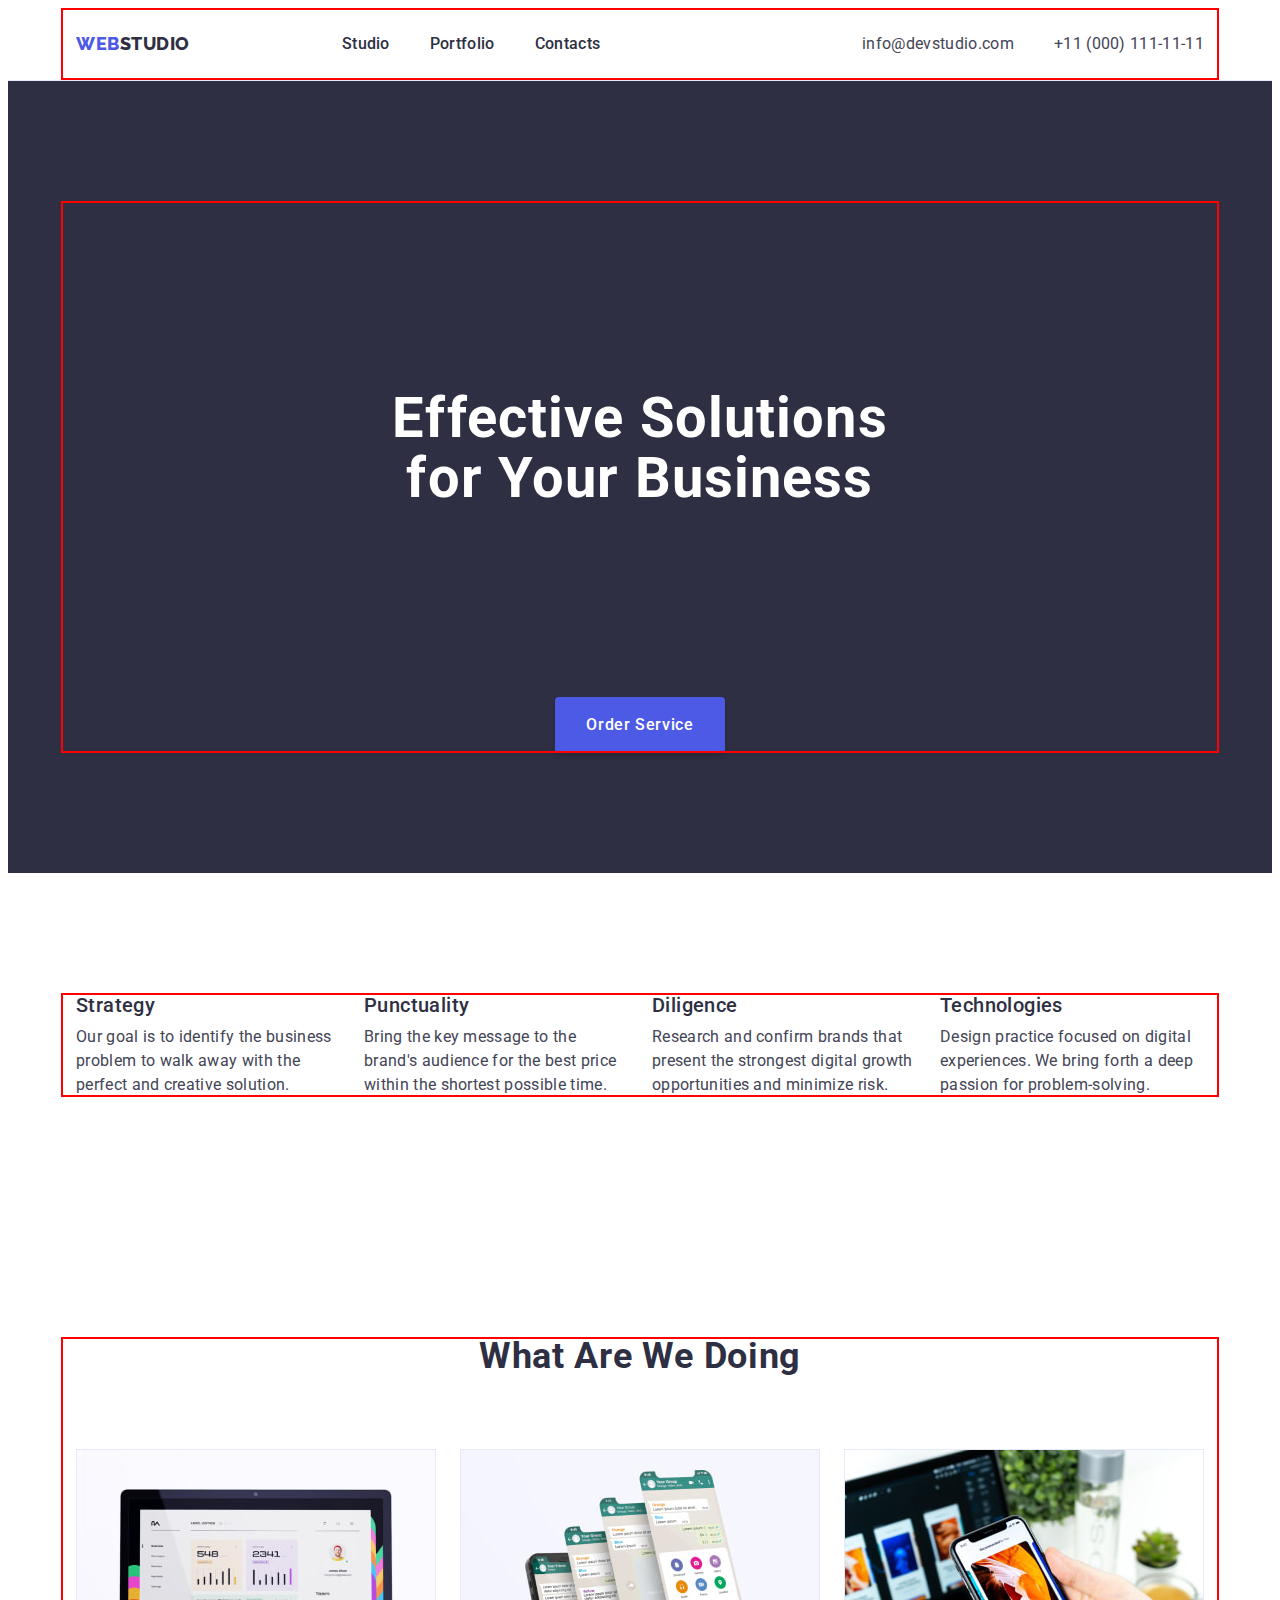
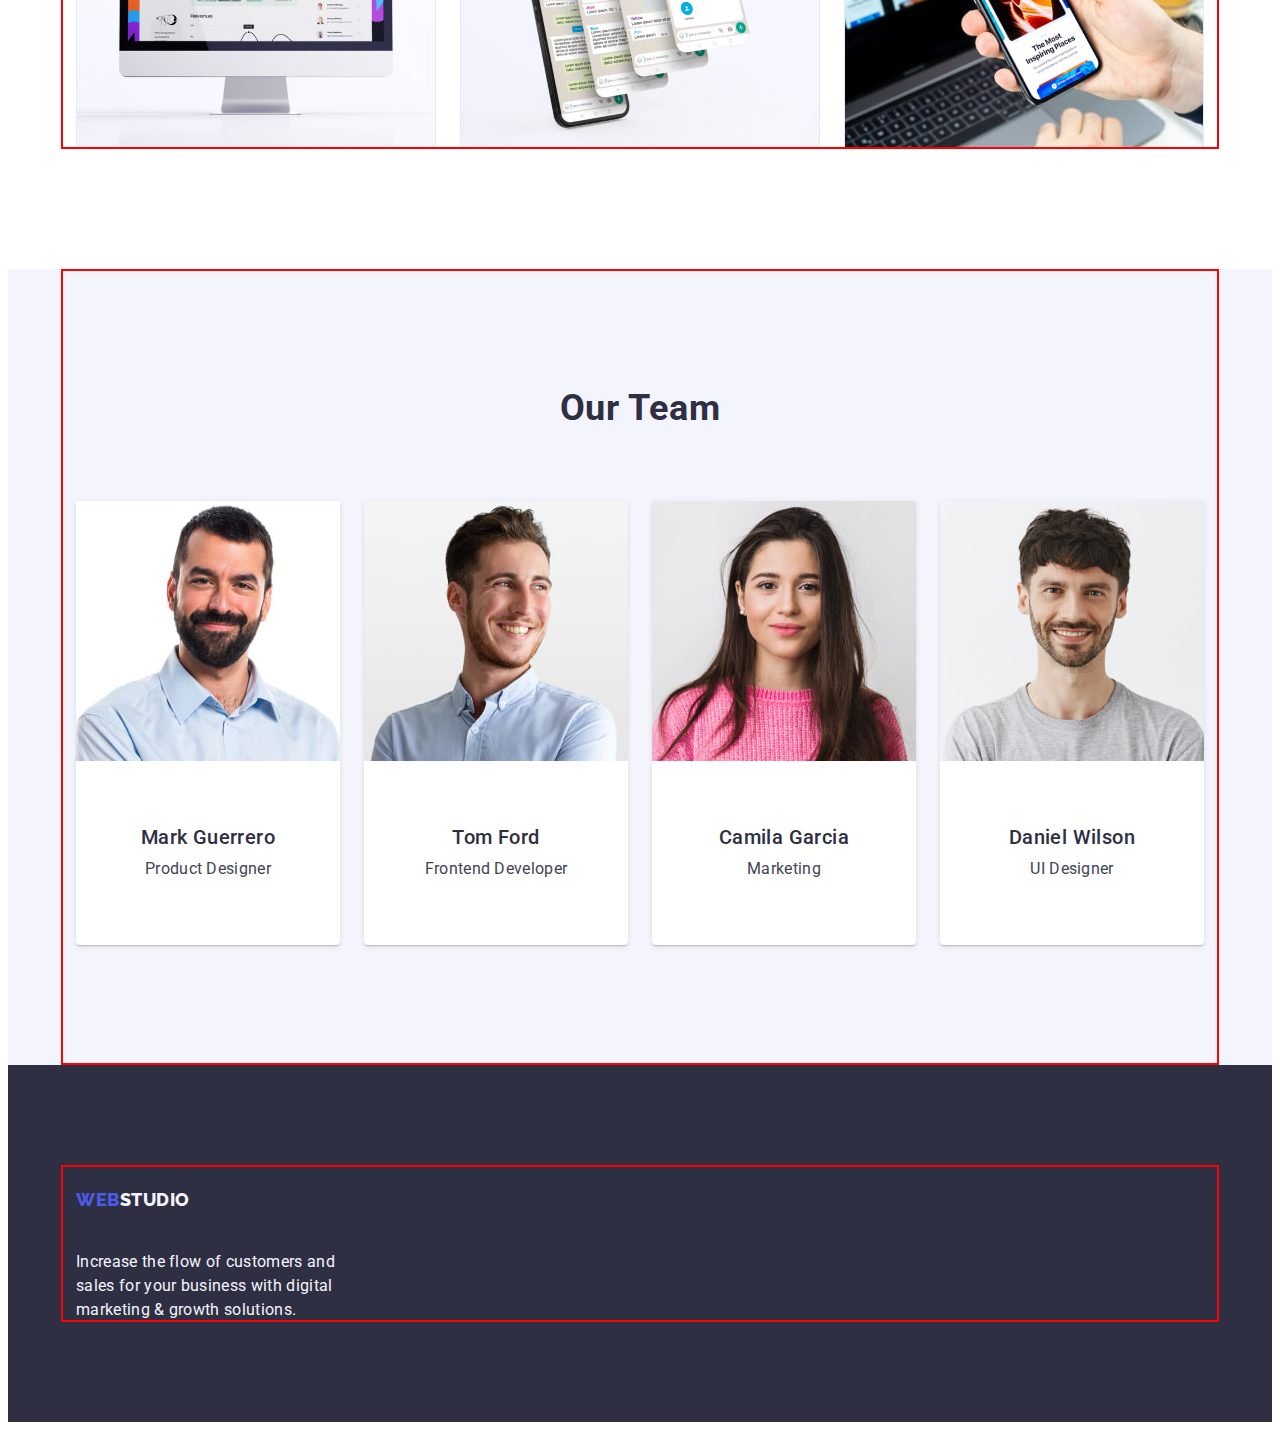
==== commit 8a234d76: "hw3 version 1.1" ====
--- a/index.html
+++ b/index.html
@@ -60,9 +60,7 @@
       <section class="main-hero section">
         <div class="container">
           <h1 class="main-title main-hero-title">Effective Solutions for Your Business</h1>
-          <div class="btn-container"
-            ><button class="btn button-text main-hero-btn" type="button">Order Service</button>
-          </div>
+          <button class="btn button-text main-hero-btn" type="button">Order Service</button>
         </div>
       </section>
 
@@ -142,8 +140,10 @@
                 width="264"
                 height="260"
               />
-              <h3 class="subtitle main-team-name">Mark Guerrero</h3>
-              <p class="subtitle-txt main-team-text">Product Designer</p>
+              <div class="team-card-txt">
+                <h3 class="subtitle main-team-name">Mark Guerrero</h3>
+                <p class="subtitle-txt main-team-text">Product Designer</p>
+              </div>
             </li>
             <li class="main-team-item">
               <img
@@ -153,18 +153,24 @@
                 width="264"
                 height="260"
               />
-              <h3 class="subtitle main-team-name">Tom Ford</h3>
-              <p class="subtitle-txt main-team-text">Frontend Developer</p>
+              <div class="team-card-txt">
+                <h3 class="subtitle main-team-name">Tom Ford</h3>
+                <p class="subtitle-txt main-team-text">Frontend Developer</p>
+              </div>
             </li>
             <li class="main-team-item">
               <img class="main-team-img" src="./images/team/img-3.jpg" alt="Marketer" width="264" height="260" />
-              <h3 class="subtitle main-team-name">Camila Garcia</h3>
-              <p class="subtitle-txt main-team-text">Marketing</p>
+              <div class="team-card-txt">
+                <h3 class="subtitle main-team-name">Camila Garcia</h3>
+                <p class="subtitle-txt main-team-text">Marketing</p>
+              </div>
             </li>
             <li class="main-team-item">
               <img class="main-team-img" src="./images/team/img-4.jpg" alt="UI Designer" width="264" height="260" />
-              <h3 class="subtitle main-team-name">Daniel Wilson</h3>
-              <p class="subtitle-txt main-team-text">UI Designer</p>
+              <div class="team-card-txt">
+                <h3 class="subtitle main-team-name">Daniel Wilson</h3>
+                <p class="subtitle-txt main-team-text">UI Designer</p>
+              </div>
             </li>
           </ul>
         </div>
@@ -173,8 +179,10 @@
 
     <!-- footer section -->
     <footer class="footer">
-      <div class="container footer-container">
-        <a class="logo link logo-web-light" href="./index.html">Web<span class="logo-web logo-light">Studio</span></a>
+      <div class="container">
+        <a class="logo link logo-web-light footer-logo" href="./index.html"
+          >Web<span class="logo-web logo-light">Studio</span>
+        </a>
         <p class="footer-text subtitle-txt">
           Increase the flow of customers and sales for your business with digital marketing & growth solutions.
         </p>
--- a/css/styles.css
+++ b/css/styles.css
@@ -81,14 +81,14 @@
   overflow: hidden;
 }
 .section:not(:last-child) {
-  padding: 60px 0;
+  padding: 120px 0;
 }
 .container {
   width: 1158px;
   margin: 0 auto;
   padding: 0 15px;
-  /* outline: 2px solid red;
-  outline-offset: -2px; */
+  outline: 2px solid red;
+  outline-offset: -2px;
 }
 .link {
   text-decoration: none;
@@ -172,7 +172,7 @@
   letter-spacing: 0.03em;
   text-transform: uppercase;
   color: var(--color-navy-blue);
-  margin-right: 38px;
+  margin-right: 76px;
 }
 .logo-web-light {
   color: var(--color-iris);
@@ -216,7 +216,7 @@
 .header-nav-list {
   display: flex;
   align-items: center;
-  gap: 30px;
+  gap: 40px;
 }
 .header-nav-link {
   font-family: var(--primary-font);
@@ -259,17 +259,17 @@
   background-color: var(--color-navy-blue);
 }
 .main-hero-title {
-  width: 496px;
+  max-width: 496px;
   margin: auto;
-  padding: 128px 0 0 0;
-  margin-bottom: 48px;
+  padding: 188px 0;
 }
 .main-hero-btn {
   display: block;
   min-width: 169px;
-  min-height: 56px;
+  height: 56px;
   padding: 15px 31px;
   margin: 0 auto;
+  border: none;
 }
 .btn-container {
   padding-bottom: 120px;
@@ -307,21 +307,28 @@
 }
 .main-team-name {
   text-align: center;
+  margin-bottom: 8px;
 }
 .main-team-text {
+  text-align: center;
+}
+.team-card-txt {
+  padding: 32px 16px;
   text-align: center;
 }
 /* Footer styles */
 .footer {
   background-color: var(--color-navy-blue);
+  padding: 100px 0;
 }
 .footer-text {
   color: var(--color-cloud);
   width: 264px;
 }
-.footer-container {
-  display: block;
-  padding: 100px 15px;
+
+.footer-logo {
+  display: inline-block;
+  margin-bottom: 16px;
 }
 /**
   |============================
@@ -329,8 +336,11 @@
   |============================
 */
 /* Portfolio main content styles */
+.pfl-section {
+  padding: 96px 0 120px;
+}
 .pfl-filters-list {
-  padding: 96px 0 72px 0;
+  margin-bottom: 72px;
   gap: 24px;
   justify-content: center;
 }
@@ -343,6 +353,7 @@
 .filter-btn:hover,
 .filter-btn:focus {
   color: var(--color-white);
+  border: 1px solid transparent;
 }
 
 .filter-btn-txt {
@@ -354,9 +365,9 @@
   padding-bottom: 120px;
 }
 .pfl-row-item {
-  border: 1px solid #e7e9fc;
-}
-
+  /* border: 1px solid #e7e9fc; */
+}
 .row-text-container {
   padding: 32px 16px;
-}
+  border: 1px solid #e7e9fc;
+}
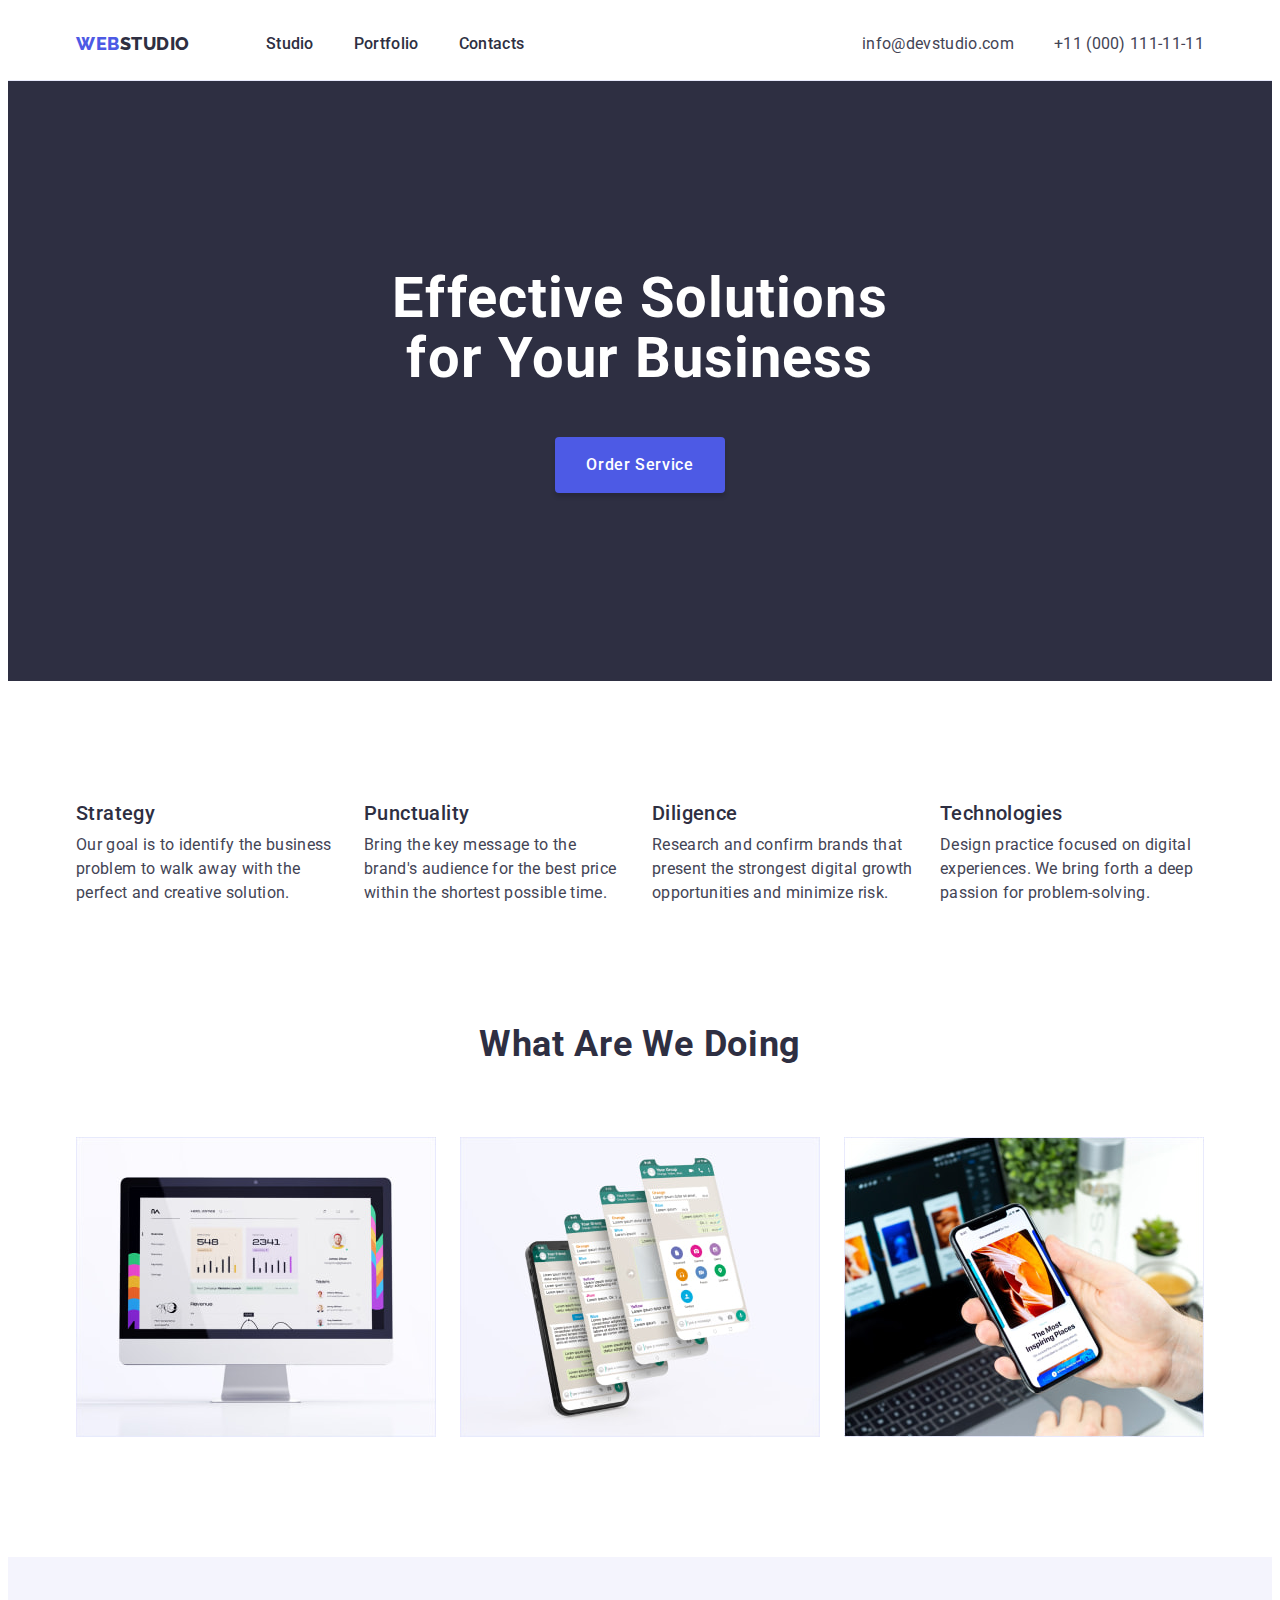
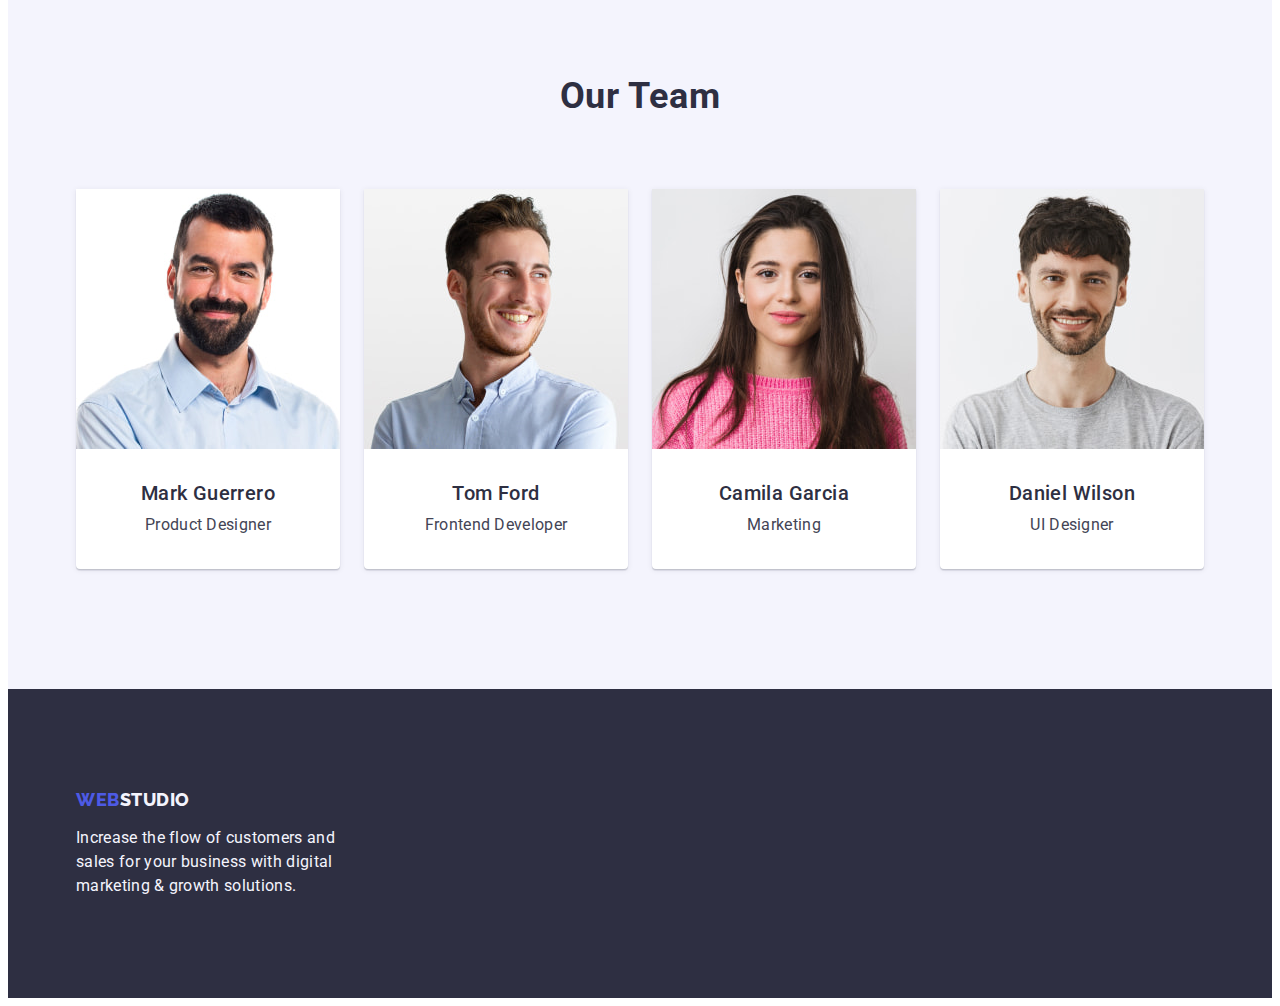
==== commit aeddd38f: "hw3 ver. 2.0" ====
--- a/index.html
+++ b/index.html
@@ -28,7 +28,7 @@
       <div class="container flex-container">
         <!-- Menu nav -->
         <nav class="header-nav">
-          <a class="logo link logo-web-light" href="./index.html">Web<span class="logo-web">Studio</span></a>
+          <a class="logo link" href="./index.html">Web<span class="logo-web">Studio</span></a>
           <ul class="header-nav-list list">
             <li class="header-nav-item">
               <a class="header-nav-link link" href="./index.html">Studio</a>
@@ -67,7 +67,7 @@
       <!-- feature section -->
       <section class="main-feature section">
         <div class="container">
-          <h2 class="section-title main-feature-title" hidden>Our features</h2>
+          <h2 class="section-title visually-hidden">Our features</h2>
           <ul class="main-feature-list list flex-container card-set">
             <li class="main-feature-item card-set-item">
               <h3 class="subtitle">Strategy</h3>
@@ -180,9 +180,7 @@
     <!-- footer section -->
     <footer class="footer">
       <div class="container">
-        <a class="logo link logo-web-light footer-logo" href="./index.html"
-          >Web<span class="logo-web logo-light">Studio</span>
-        </a>
+        <a class="logo link footer-logo" href="./index.html">Web<span class="logo-web logo-light">Studio</span> </a>
         <p class="footer-text subtitle-txt">
           Increase the flow of customers and sales for your business with digital marketing & growth solutions.
         </p>
--- a/css/styles.css
+++ b/css/styles.css
@@ -80,15 +80,15 @@
   clip: rect(0 0 0 0);
   overflow: hidden;
 }
-.section:not(:last-child) {
+.section {
   padding: 120px 0;
 }
 .container {
   width: 1158px;
   margin: 0 auto;
   padding: 0 15px;
-  outline: 2px solid red;
-  outline-offset: -2px;
+  /* outline: 2px solid red;
+  outline-offset: -2px; */
 }
 .link {
   text-decoration: none;
@@ -163,21 +163,21 @@
   line-height: 1.16;
   letter-spacing: 0.04em;
 }
-.logo,
-.logo-web {
+.logo {
   font-family: var(--secondary-font);
   font-weight: 800;
   font-size: 18px;
   line-height: 1.17;
   letter-spacing: 0.03em;
   text-transform: uppercase;
-  color: var(--color-navy-blue);
   margin-right: 76px;
-}
-.logo-web-light {
   color: var(--color-iris);
   padding: 24px 0;
 }
+.logo-web {
+  color: var(--color-navy-blue);
+}
+
 .logo-light {
   color: var(--color-cloud);
 }
@@ -226,7 +226,6 @@
   letter-spacing: 0.02em;
   color: var(--color-navy-blue);
   display: block;
-  align-items: center;
   padding: 24px 0;
 }
 .header-nav-link:hover,
@@ -248,6 +247,7 @@
   letter-spacing: 0.02em;
   color: var(--color-slate);
   padding: 24px 0;
+  display: block;
 }
 .contact:hover,
 .contact:focus {
@@ -257,11 +257,13 @@
 /* Hero section */
 .main-hero {
   background-color: var(--color-navy-blue);
+  padding-top: 188px;
+  padding-bottom: 188px;
 }
 .main-hero-title {
   max-width: 496px;
   margin: auto;
-  padding: 188px 0;
+  margin-bottom: 48px;
 }
 .main-hero-btn {
   display: block;
@@ -275,33 +277,33 @@
   padding-bottom: 120px;
 }
 /* Feature section */
-.main-feature-list {
-}
+
+/* .main-feature-list {
+} */
 .main-feature-item {
   --items: 4;
 }
 /* Service section */
+.main-service {
+  padding-top: 0;
+}
 
 /* team section */
 .main-team {
   background-color: var(--color-cloud);
 }
-.main-team-title {
-  padding-top: 120px;
-}
-.main-team-img {
-  margin-bottom: 32px;
-}
+/* .main-team-title {
+} */
+/* .main-team-img {
+} */
 .main-team-list {
   flex-wrap: wrap;
   gap: 24px;
-  padding-bottom: 120px;
 }
 .main-team-item {
   background-color: var(--color-white);
   flex-basis: calc((100% - 3 * 24px) / 4);
-  padding: 0px 0px 32px;
-  gap: 32px;
+
   box-shadow: 0px 1px 6px rgba(46, 47, 66, 0.08), 0px 1px 1px rgba(46, 47, 66, 0.16), 0px 2px 1px rgba(46, 47, 66, 0.08);
   border-radius: 0px 0px 4px 4px;
 }
@@ -328,7 +330,8 @@
 
 .footer-logo {
   display: inline-block;
-  margin-bottom: 16px;
+  margin: 0 0 16px 0;
+  padding: 0;
 }
 /**
   |============================
@@ -364,10 +367,11 @@
   row-gap: 48px;
   padding-bottom: 120px;
 }
-.pfl-row-item {
-  /* border: 1px solid #e7e9fc; */
-}
+/* .pfl-row-item {
+  border: 1px solid #e7e9fc;
+} */
 .row-text-container {
   padding: 32px 16px;
   border: 1px solid #e7e9fc;
-}
+  border-top: none;
+}
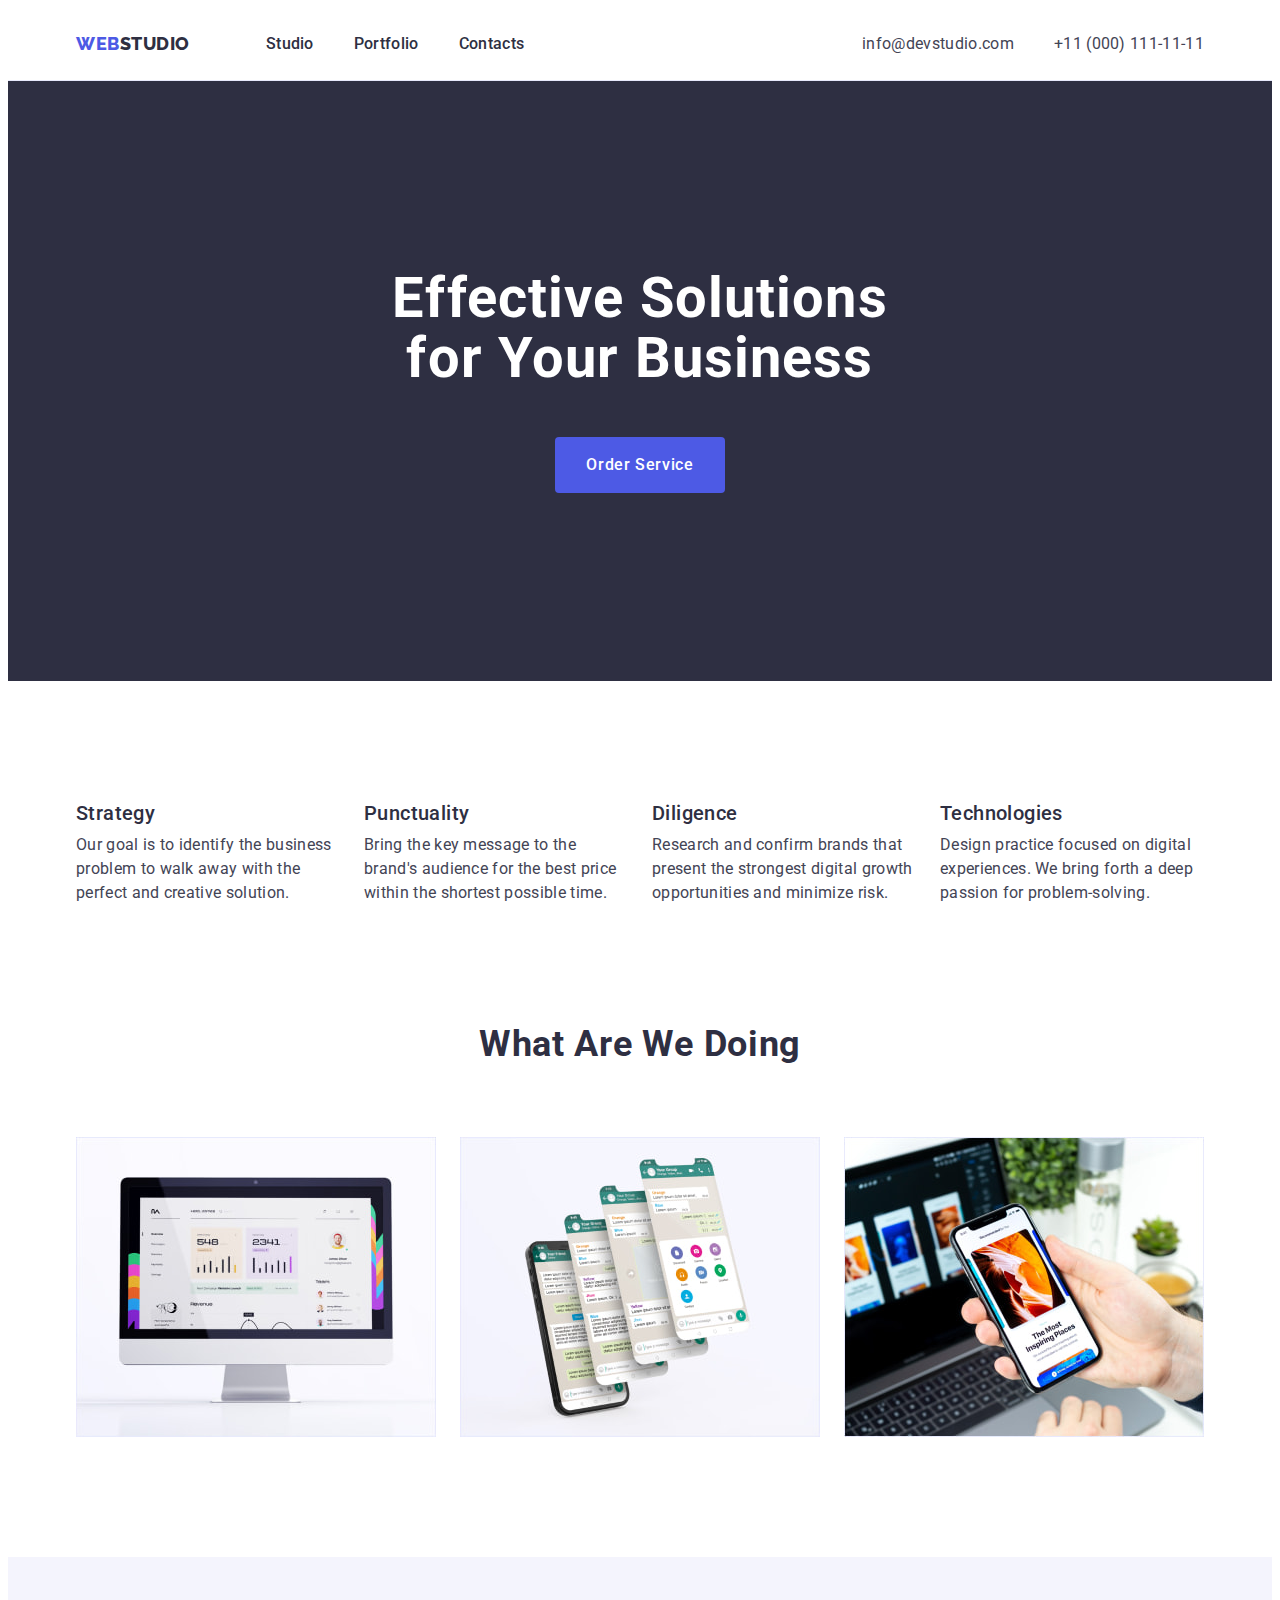
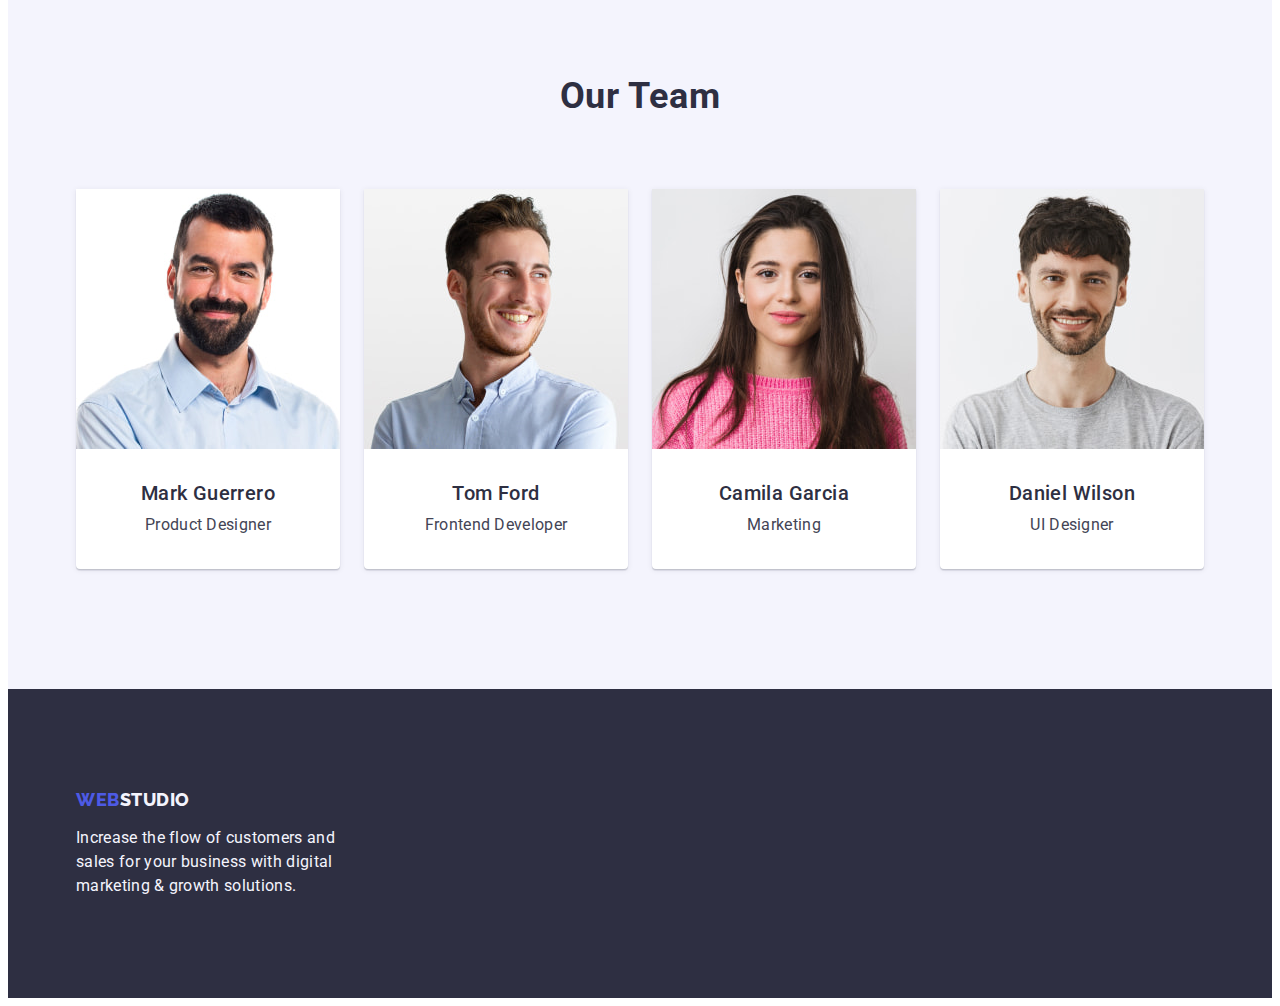
==== commit 0cf3e979: "hw 3 last edition" ====
--- a/index.html
+++ b/index.html
@@ -60,7 +60,7 @@
       <section class="main-hero section">
         <div class="container">
           <h1 class="main-title main-hero-title">Effective Solutions for Your Business</h1>
-          <button class="btn button-text main-hero-btn" type="button">Order Service</button>
+          <button class="btn main-hero-btn" type="button">Order Service</button>
         </div>
       </section>
 
--- a/css/styles.css
+++ b/css/styles.css
@@ -101,7 +101,14 @@
   font-family: inherit;
   cursor: pointer;
   background: var(--color-iris);
-  box-shadow: 0px 4px 4px rgba(0, 0, 0, 0.15);
+  font-size: 16px;
+  font-weight: 500;
+  line-height: 1.5;
+  letter-spacing: 0.04em;
+  text-decoration: none;
+  text-transform: none;
+  color: var(--color-white);
+  /* box-shadow: 0px 4px 4px rgba(0, 0, 0, 0.15); */
   border-radius: 4px;
 }
 .btn:hover,
@@ -149,7 +156,7 @@
   line-height: 1.5;
   letter-spacing: 0.02em;
 }
-.button-text {
+/* .button-text {
   font-size: 16px;
   font-weight: 500;
   line-height: 1.5;
@@ -157,7 +164,7 @@
   text-decoration: none;
   text-transform: none;
   color: var(--color-white);
-}
+} */
 .small-text {
   font-size: 12px;
   line-height: 1.16;
@@ -303,7 +310,6 @@
 .main-team-item {
   background-color: var(--color-white);
   flex-basis: calc((100% - 3 * 24px) / 4);
-
   box-shadow: 0px 1px 6px rgba(46, 47, 66, 0.08), 0px 1px 1px rgba(46, 47, 66, 0.16), 0px 2px 1px rgba(46, 47, 66, 0.08);
   border-radius: 0px 0px 4px 4px;
 }
@@ -350,6 +356,7 @@
 .filter-btn {
   background-color: var(--color-cloud);
   border: 1px solid var(--color-cornflower);
+  padding: 12px 24px;
   border-radius: 4px;
   color: var(--color-iris);
 }
@@ -359,13 +366,12 @@
   border: 1px solid transparent;
 }
 
-.filter-btn-txt {
+/* .filter-btn-txt {
   padding: 12px 24px;
-}
+} */
 .pfl-row-list {
   gap: 24px;
   row-gap: 48px;
-  padding-bottom: 120px;
 }
 /* .pfl-row-item {
   border: 1px solid #e7e9fc;
